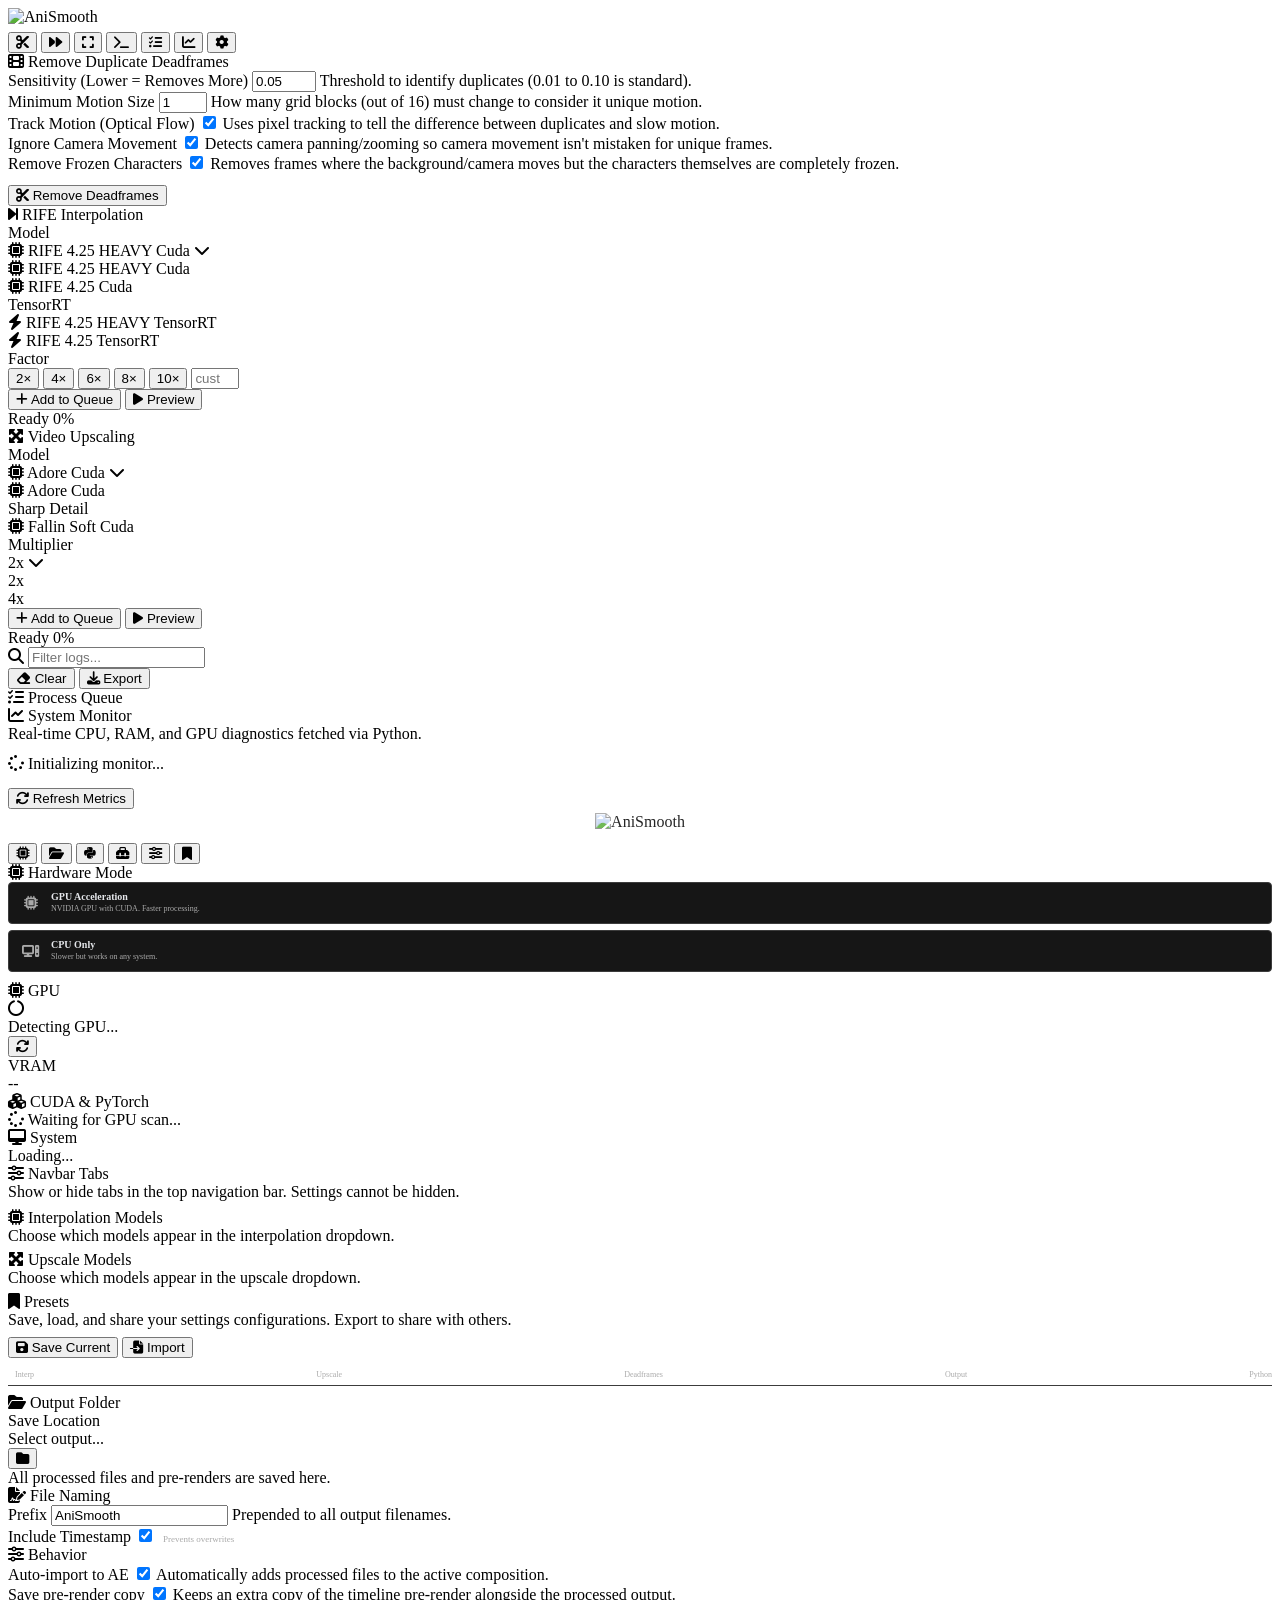
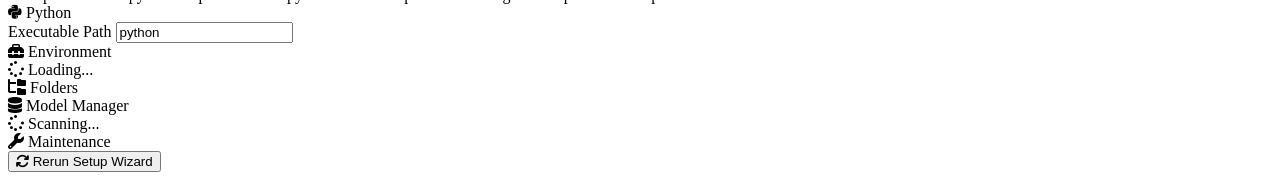
==== AniSmooth/index.html @ bea50e2b "(fix) Toggles" ====
<!doctype html>
<html>
<head>
  <meta charset="utf-8">
  <meta http-equiv="Content-Security-Policy" content="default-src 'self'; script-src 'self' 'unsafe-eval' 'unsafe-inline'; style-src 'self' 'unsafe-inline' https://cdnjs.cloudflare.com; font-src 'self' https://cdnjs.cloudflare.com; img-src 'self' data:; connect-src 'self';">
  <title>AniSmooth</title>
  <link rel="stylesheet" href="https://cdnjs.cloudflare.com/ajax/libs/font-awesome/6.5.1/css/all.min.css" integrity="sha512-DTOQO9RWCH3ppGqcWaEA1BIZOC6xxalwEsw9c2QQeAIftl+Vegovlnee1c9QX4TctnWMn13TZye+giMm8e2LwA==" crossorigin="anonymous">
  <link rel="stylesheet" href="./css/style.css">
  <link rel="stylesheet" href="./css/toolsSetup.css">
</head>

<body>
  <div class="app">
    <header class="topbar">
      <span class="topbar-brand" style="display: flex; align-items: center;"><img src="./AniSmooth-Logo.png" alt="AniSmooth" style="height: 24px; width: auto; object-fit: contain;"></span>
      <nav class="topbar-nav">
        <button id="deadframesTabBtn" class="nav-icon active" title="Deadframes">
          <i class="fa-solid fa-scissors"></i>
        </button>
        <button id="interpolationTabBtn" class="nav-icon" title="Interpolation">
          <i class="fa-solid fa-forward"></i>
        </button>
        <button id="upscaleTabBtn" class="nav-icon" title="Upscale">
          <i class="fa-solid fa-expand"></i>
        </button>
        <button id="consoleTabBtn" class="nav-icon" title="Console">
          <i class="fa-solid fa-terminal"></i>
        </button>
        <button id="queueTabBtn" class="nav-icon" title="Queue">
          <i class="fa-solid fa-list-check"></i>
        </button>
        <button id="sysmonTabBtn" class="nav-icon" title="System Monitor">
          <i class="fa-solid fa-chart-line"></i>
        </button>
        <button id="settingsTabBtn" class="nav-icon" title="Settings">
          <i class="fa-solid fa-gear"></i>
        </button>
      </nav>
    </header>

    <main class="content">
      
      <div id="deadframesView" class="tab-content">
        <div class="panel">
          <div class="panel-head">
            <i class="fa-solid fa-film panel-head-icon"></i>
            <span class="panel-title">Remove Duplicate Deadframes</span>
          </div>
          <div class="form-group">
            <label for="deadframeThreshold">Sensitivity (Lower = Removes More)</label>
            <input type="number" id="deadframeThreshold" value="0.05" min="0.0" max="1.0" step="0.01">
            <span class="form-hint">Threshold to identify duplicates (0.01 to 0.10 is standard).</span>
          </div>
          <div class="form-group">
            <label for="deadframeRegionSensitivity">Minimum Motion Size</label>
            <input type="number" id="deadframeRegionSensitivity" value="1" min="1" max="16" step="1">
            <span class="form-hint">How many grid blocks (out of 16) must change to consider it unique motion.</span>
          </div>
          <div class="form-group">
            <label class="toggle-row" style="padding:0;margin-bottom:4px;">
              <span class="toggle-label" style="flex:1;">Track Motion (Optical Flow)</span>
              <input type="checkbox" class="toggle-input" id="deadframeOpticalFlow" checked>
              <span class="toggle-switch"></span>
            </label>
            <span class="form-hint">Uses pixel tracking to tell the difference between duplicates and slow motion.</span>
          </div>
          <div class="form-group">
            <label class="toggle-row" style="padding:0;margin-bottom:4px;">
              <span class="toggle-label" style="flex:1;">Ignore Camera Movement</span>
              <input type="checkbox" class="toggle-input" id="deadframeCameraComp" checked>
              <span class="toggle-switch"></span>
            </label>
            <span class="form-hint">Detects camera panning/zooming so camera movement isn't mistaken for unique frames.</span>
          </div>
          <div class="form-group" style="margin-bottom: 12px;">
            <label class="toggle-row" style="padding:0;margin-bottom:4px;">
              <span class="toggle-label" style="flex:1;">Remove Frozen Characters</span>
              <input type="checkbox" class="toggle-input" id="deadframeStaticSubject" checked>
              <span class="toggle-switch"></span>
            </label>
            <span class="form-hint">Removes frames where the background/camera moves but the characters themselves are completely frozen.</span>
          </div>
          <button id="removeDeadframesBtn" class="btn">
            <i class="fa-solid fa-scissors"></i> Remove Deadframes
          </button>
        </div>
      </div>

      
      <div id="interpolationView" class="tab-content hidden">
        <div class="panel">
          <div class="panel-head">
            <i class="fa-solid fa-forward-step panel-head-icon"></i>
            <span class="panel-title">RIFE Interpolation</span>
          </div>
          <div class="form-group">
            <div id="interpLayerInfo"></div>
          </div>
          <div class="form-group">
            <label>Model</label>
            <div class="custom-select" id="interpolationModel">
              <div class="select-trigger">
                <span class="select-value"><i class="fa-solid fa-microchip"></i> RIFE 4.25 HEAVY Cuda</span>
                <i class="fa-solid fa-chevron-down select-arrow"></i>
              </div>
              <div class="select-options">
                <div class="select-option active" data-value="rife4.25-heavy" data-label="RIFE 4.25 HEAVY Cuda"><i class="fa-solid fa-microchip"></i> RIFE 4.25 HEAVY Cuda</div>
                <div class="select-option" data-value="rife4.25" data-label="RIFE 4.25 Cuda"><i class="fa-solid fa-microchip"></i> RIFE 4.25 Cuda</div>
                <div class="select-sep"><span>TensorRT</span></div>
                <div class="select-option" data-value="rife4.25-heavy-tensorrt" data-label="RIFE 4.25 HEAVY TensorRT"><i class="fa-solid fa-bolt"></i> RIFE 4.25 HEAVY TensorRT</div>
                <div class="select-option" data-value="rife4.25-tensorrt" data-label="RIFE 4.25 TensorRT"><i class="fa-solid fa-bolt"></i> RIFE 4.25 TensorRT</div>
              </div>
            </div>
            <div class="info-card" id="interpModelInfo"></div>
          </div>
          <div class="form-group">
            <label>Factor</label>
            <div class="factor-presets" id="interpolationFactor">
              <button class="factor-btn active" data-value="2">2×</button>
              <button class="factor-btn" data-value="4">4×</button>
              <button class="factor-btn" data-value="6">6×</button>
              <button class="factor-btn" data-value="8">8×</button>
              <button class="factor-btn" data-value="10">10×</button>
              <input type="number" class="factor-custom" id="interpFactorCustom" placeholder="custom" min="2" max="64" value="">
            </div>
            <div class="info-card" id="interpFactorInfo"></div>
          </div>
          <div class="btn-row">
            <button id="startInterpolateBtn" class="btn">
              <i class="fa-solid fa-plus"></i> Add to Queue
            </button>
            <button id="previewInterpolateBtn" class="btn" style="flex:0.4;">
              <i class="fa-solid fa-play"></i> Preview
            </button>
            <button id="cancelInterpolateBtn" class="btn btn-cancel" style="display:none;">
              <i class="fa-solid fa-stop"></i> Cancel
            </button>
          </div>
          <div id="interpPreviewBar" class="progress-wrap" style="display:none;">
            <div class="progress-track">
              <div id="interpPreviewFill" class="progress-fill"></div>
            </div>
            <div class="progress-info">
              <span id="interpPreviewLabel">Preview</span>
              <span id="interpPreviewPercent">0%</span>
            </div>
          </div>
          <div class="progress-wrap">
            <div class="progress-track">
              <div id="interpolationProgressFill" class="progress-fill"></div>
            </div>
            <div class="progress-info">
              <span id="interpolationProgressLabel">Ready</span>
              <span id="interpolationProgressPercent">0%</span>
            </div>
          </div>
        </div>
      </div>

      
      <div id="upscaleView" class="tab-content hidden">
        <div class="panel">
          <div class="panel-head">
            <i class="fa-solid fa-maximize panel-head-icon"></i>
            <span class="panel-title">Video Upscaling</span>
          </div>
          <div class="form-group">
            <div id="upscaleLayerInfo"></div>
          </div>
          <div class="form-group">
            <label>Model</label>
            <div class="custom-select" id="upscaleModel">
              <div class="select-trigger">
                <span class="select-value"><i class="fa-solid fa-microchip"></i> Adore Cuda</span>
                <i class="fa-solid fa-chevron-down select-arrow"></i>
              </div>
              <div class="select-options">
                <div class="select-option active" data-value="adore" data-label="Adore Cuda"><i class="fa-solid fa-microchip"></i> Adore Cuda</div>
                <div class="select-sep"><span>Sharp Detail</span></div>
                <div class="select-option" data-value="fallin_soft" data-label="Fallin Soft Cuda"><i class="fa-solid fa-microchip"></i> Fallin Soft Cuda</div>
              </div>
            </div>
            <div class="info-card" id="upscaleModelInfo"></div>
          </div>
          <div class="form-group">
            <label>Multiplier</label>
            <div class="custom-select" id="upscaleScale">
              <div class="select-trigger">
                <span class="select-value">2x</span>
                <i class="fa-solid fa-chevron-down select-arrow"></i>
              </div>
              <div class="select-options">
                <div class="select-option active" data-value="2">2x</div>
                <div class="select-option" data-value="4">4x</div>
              </div>
            </div>
            <div class="info-card" id="upscaleScaleInfo"></div>
          </div>
          <div class="btn-row">
            <button id="startUpscaleBtn" class="btn">
              <i class="fa-solid fa-plus"></i> Add to Queue
            </button>
            <button id="previewUpscaleBtn" class="btn" style="flex:0.4;">
              <i class="fa-solid fa-play"></i> Preview
            </button>
          </div>
          <div id="upscalePreviewBar" class="progress-wrap" style="display:none;">
            <div class="progress-track">
              <div id="upscalePreviewFill" class="progress-fill"></div>
            </div>
            <div class="progress-info">
              <span id="upscalePreviewLabel">Preview</span>
              <span id="upscalePreviewPercent">0%</span>
            </div>
          </div>
          <div class="progress-wrap">
            <div class="progress-track">
              <div id="upscaleProgressFill" class="progress-fill"></div>
            </div>
            <div class="progress-info">
              <span id="upscaleProgressLabel">Ready</span>
              <span id="upscaleProgressPercent">0%</span>
            </div>
          </div>
        </div>
      </div>

      
      <div id="consoleView" class="tab-content hidden">
        <div class="console-bar">
          <div class="console-bar-left">
            <i class="fa-solid fa-magnifying-glass console-search-icon"></i>
            <input id="consoleSearch" type="text" placeholder="Filter logs...">
          </div>
          <div class="console-bar-right">
            <button id="consoleClearBtn" class="btn-sm"><i class="fa-solid fa-eraser"></i> Clear</button>
            <button id="consoleExportBtn" class="btn-sm"><i class="fa-solid fa-download"></i> Export</button>
          </div>
        </div>
        <div id="consoleEntries" class="console-entries"></div>
      </div>

      
      <div id="queueView" class="tab-content hidden">
        <div class="panel">
          <div class="panel-head">
            <i class="fa-solid fa-list-check panel-head-icon"></i>
            <span class="panel-title">Process Queue</span>
          </div>
          <div class="queue-toolbar">
            <button id="queueCancelBtn" class="btn-sm" style="display:none;">
              <i class="fa-solid fa-stop"></i> Cancel All
            </button>
            <div style="flex:1;"></div>
            <button id="queueClearBtn" class="btn-sm" style="display:none;">
              <i class="fa-solid fa-broom"></i> Clear Done
            </button>
          </div>
          <div id="queueEntries" class="queue-entries"></div>
        </div>
      </div>

      
      <div id="sysmonView" class="tab-content hidden">
        <div class="panel">
          <div class="panel-head">
            <i class="fa-solid fa-chart-line panel-head-icon"></i>
            <span class="panel-title">System Monitor</span>
          </div>
          <div class="form-group">
            <span class="form-hint" style="margin-bottom: 12px; display: block;">Real-time CPU, RAM, and GPU diagnostics fetched via Python.</span>
          </div>
          <div id="sysmonDetails" class="env-list">
            <div class="env-row"><i class="fa-solid fa-spinner fa-spin"></i> <span>Initializing monitor...</span></div>
          </div>
          <button id="sysmonRefreshBtn" class="btn" style="margin-top: 15px;">
            <i class="fa-solid fa-arrows-rotate"></i> Refresh Metrics
          </button>
        </div>
      </div>

      
      <div id="settingsView" class="tab-content hidden">
        <div style="text-align: center; margin-bottom: 12px; margin-top: 4px;">
          <img src="./AniSmooth Logo-Only.png" alt="AniSmooth" style="height: 72px; width: auto; object-fit: contain; opacity: 0.85;">
        </div>
        <nav class="sub-nav" id="settingsSubNav">
          <button class="sub-tab active" data-cat="system" title="System">
            <i class="fa-solid fa-microchip"></i>
          </button>
          <button class="sub-tab" data-cat="output" title="Output">
            <i class="fa-solid fa-folder-open"></i>
          </button>
          <button class="sub-tab" data-cat="python" title="Python">
            <i class="fa-brands fa-python"></i>
          </button>
          <button class="sub-tab" data-cat="tools" title="Tools">
            <i class="fa-solid fa-toolbox"></i>
          </button>
          <button class="sub-tab" data-cat="interface" title="Interface">
            <i class="fa-solid fa-sliders"></i>
          </button>
          <button class="sub-tab" data-cat="presets" title="Presets">
            <i class="fa-solid fa-bookmark"></i>
          </button>
        </nav>

        <div class="settings-cat" id="settingsCatSystem">

          <div class="panel">
            <div class="panel-head">
              <i class="fa-solid fa-microchip panel-head-icon"></i>
              <span class="panel-title">Hardware Mode</span>
            </div>
            <div class="form-group">
              <div class="ts-gpu-choice" id="settingsGpuChoice">
                <div class="ts-gpu-option" id="settingsGpuOptionGpu" onclick="changeGpuMode('gpu')">
                  <div class="ts-gpu-option-icon"><i class="fa-solid fa-microchip"></i></div>
                  <div class="ts-gpu-option-info">
                    <div class="ts-gpu-option-title">GPU Acceleration</div>
                    <div class="ts-gpu-option-desc">NVIDIA GPU with CUDA. Faster processing.</div>
                  </div>
                  <div class="ts-gpu-option-check" id="settingsGpuCheckGpu"></div>
                </div>
                <div class="ts-gpu-option" id="settingsGpuOptionCpu" onclick="changeGpuMode('cpu')">
                  <div class="ts-gpu-option-icon"><i class="fa-solid fa-computer"></i></div>
                  <div class="ts-gpu-option-info">
                    <div class="ts-gpu-option-title">CPU Only</div>
                    <div class="ts-gpu-option-desc">Slower but works on any system.</div>
                  </div>
                  <div class="ts-gpu-option-check" id="settingsGpuCheckCpu"></div>
                </div>
              </div>
              <div id="settingsGpuStatus" style="margin-top:8px;"></div>
            </div>
          </div>

          <div class="panel">
            <div class="panel-head">
              <i class="fa-solid fa-microchip panel-head-icon"></i>
              <span class="panel-title">GPU</span>
            </div>
            <div class="gpu-card" id="gpuCard">
              <div class="gpu-status-row">
                <div class="gpu-indicator" id="gpuIndicator">
                  <i class="fa-solid fa-circle-notch fa-spin"></i>
                </div>
                <div class="gpu-main-info">
                  <div class="gpu-name" id="gpuName">Detecting GPU...</div>
                  <div class="gpu-meta" id="gpuMeta"></div>
                </div>
                <button id="refreshGpuBtn" class="btn-sm" title="Refresh GPU info">
                  <i class="fa-solid fa-arrows-rotate"></i>
                </button>
              </div>
              <div class="gpu-details" id="gpuDetails">
                <div class="gpu-stat">
                  <span class="gpu-stat-label">VRAM</span>
                  <div class="gpu-vram-bar-wrap">
                    <div class="gpu-vram-bar">
                      <div class="gpu-vram-fill" id="gpuVramFill"></div>
                    </div>
                    <span class="gpu-vram-text" id="gpuVramText">--</span>
                  </div>
                </div>
                <div class="gpu-badges" id="gpuBadges"></div>
                <div class="gpu-actions" id="gpuActions" style="display:none;margin-top:8px;"></div>
                <div id="gpuInstallLog" style="display:none;"></div>
              </div>
            </div>
          </div>

          <div class="panel">
            <div class="panel-head">
              <i class="fa-solid fa-cubes panel-head-icon"></i>
              <span class="panel-title">CUDA &amp; PyTorch</span>
            </div>
            <div id="cudaInfo" class="env-list">
              <div class="env-row"><i class="fa-solid fa-spinner fa-spin"></i> <span>Waiting for GPU scan...</span></div>
            </div>
          </div>

          <div class="panel">
            <div class="panel-head">
              <i class="fa-solid fa-desktop panel-head-icon"></i>
              <span class="panel-title">System</span>
            </div>
            <div id="sysInfo" class="env-list">
              <div class="env-row">Loading...</div>
            </div>
          </div>
        </div>

        <div class="settings-cat hidden" id="settingsCatInterface">
        <div class="panel">
          <div class="panel-head">
            <i class="fa-solid fa-sliders panel-head-icon"></i>
            <span class="panel-title">Navbar Tabs</span>
          </div>
          <span class="form-hint" style="margin-bottom:8px;display:block;">Show or hide tabs in the top navigation bar. Settings cannot be hidden.</span>
          <div id="interfaceToggles"></div>
        </div>

        <div class="panel">
          <div class="panel-head">
            <i class="fa-solid fa-microchip panel-head-icon"></i>
            <span class="panel-title">Interpolation Models</span>
          </div>
          <span class="form-hint" style="margin-bottom:6px;display:block;">Choose which models appear in the interpolation dropdown.</span>
          <div id="interpModelToggles"></div>
        </div>

        <div class="panel">
          <div class="panel-head">
            <i class="fa-solid fa-maximize panel-head-icon"></i>
            <span class="panel-title">Upscale Models</span>
          </div>
          <span class="form-hint" style="margin-bottom:6px;display:block;">Choose which models appear in the upscale dropdown.</span>
          <div id="upscaleModelToggles"></div>
        </div>
        </div>

        <div class="settings-cat hidden" id="settingsCatPresets">
        <div class="panel">
          <div class="panel-head">
            <i class="fa-solid fa-bookmark panel-head-icon"></i>
            <span class="panel-title">Presets</span>
          </div>
          <span class="form-hint" style="margin-bottom:8px;display:block;">Save, load, and share your settings configurations. Export to share with others.</span>
          <div class="btn-row" style="margin-bottom:8px;">
            <button id="presetSaveBtn" class="btn"><i class="fa-solid fa-floppy-disk"></i> Save Current</button>
            <button id="presetImportBtn" class="btn"><i class="fa-solid fa-file-import"></i> Import</button>
          </div>
          <div class="preset-legend" style="display:flex;gap:4px;flex-wrap:wrap;margin-bottom:8px;padding:4px 0 6px 0;font-size:8px;color:#aaaaaa;border-bottom:1px solid #3c3c3c;justify-content:space-between;align-items:center;">
            <span style="display:inline-flex;align-items:center;gap:3px;"><span class="preset-dot preset-dot-i" style="width:4px;height:4px;margin:0;"></span> Interp</span>
            <span style="display:inline-flex;align-items:center;gap:3px;"><span class="preset-dot preset-dot-u" style="width:4px;height:4px;margin:0;"></span> Upscale</span>
            <span style="display:inline-flex;align-items:center;gap:3px;"><span class="preset-dot preset-dot-d" style="width:4px;height:4px;margin:0;"></span> Deadframes</span>
            <span style="display:inline-flex;align-items:center;gap:3px;"><span class="preset-dot preset-dot-o" style="width:4px;height:4px;margin:0;"></span> Output</span>
            <span style="display:inline-flex;align-items:center;gap:3px;"><span class="preset-dot preset-dot-p" style="width:4px;height:4px;margin:0;"></span> Python</span>
          </div>
          <div id="presetList" class="preset-list"></div>
        </div>
        </div>

        <div class="settings-cat hidden" id="settingsCatOutput">
        <div class="panel">
          <div class="panel-head">
            <i class="fa-solid fa-folder-open panel-head-icon"></i>
            <span class="panel-title">Output Folder</span>
          </div>
          <div class="form-group">
            <label>Save Location</label>
            <div class="folder-row">
              <div id="outputFolderText" class="folder-text">Select output...</div>
              <button id="chooseOutputFolderBtn" class="btn-sm"><i class="fa-solid fa-folder"></i></button>
            </div>
            <span class="form-hint">All processed files and pre-renders are saved here.</span>
          </div>
        </div>

        <div class="panel">
          <div class="panel-head">
            <i class="fa-solid fa-file-signature panel-head-icon"></i>
            <span class="panel-title">File Naming</span>
          </div>
          <div class="form-group">
            <label for="outputPrefix">Prefix</label>
            <input type="text" id="outputPrefix" value="AniSmooth" maxlength="24">
            <span class="form-hint">Prepended to all output filenames.</span>
          </div>
            <div class="form-group">
              <label for="outputTimestamp">Include Timestamp</label>
              <label class="toggle-row" style="padding:0;">
                <input type="checkbox" class="toggle-input" id="outputTimestamp" checked>
                <span class="toggle-switch"></span>
                <span style="font-size:9px;color:#aaaaaa;margin-left:4px;">Prevents overwrites</span>
              </label>
            </div>
        </div>

        <div class="panel">
          <div class="panel-head">
            <i class="fa-solid fa-sliders panel-head-icon"></i>
            <span class="panel-title">Behavior</span>
          </div>
          <div class="form-group">
            <label class="toggle-row" style="padding:0;margin-bottom:6px;">
              <span class="toggle-label" style="flex:1;">Auto-import to AE</span>
              <input type="checkbox" class="toggle-input" id="outputAutoImport" checked>
              <span class="toggle-switch"></span>
            </label>
            <span class="form-hint">Automatically adds processed files to the active composition.</span>
          </div>
          <div class="form-group">
            <label class="toggle-row" style="padding:0;margin-bottom:6px;">
              <span class="toggle-label" style="flex:1;">Save pre-render copy</span>
              <input type="checkbox" class="toggle-input" id="outputKeepPrerender" checked>
              <span class="toggle-switch"></span>
            </label>
            <span class="form-hint">Keeps an extra copy of the timeline pre-render alongside the processed output.</span>
          </div>
        </div>
        </div>

        <div class="settings-cat hidden" id="settingsCatPython">
        <div class="panel">
          <div class="panel-head">
            <i class="fa-brands fa-python panel-head-icon"></i>
            <span class="panel-title">Python</span>
          </div>
          <div class="form-group">
            <label for="pythonPathInput">Executable Path</label>
            <input type="text" id="pythonPathInput" value="python">
          </div>
        </div>
        </div>

        <div class="settings-cat hidden" id="settingsCatTools">
        <div class="panel">
          <div class="panel-head">
            <i class="fa-solid fa-toolbox panel-head-icon"></i>
            <span class="panel-title">Environment</span>
          </div>
          <div id="envInfoList" class="env-list">
            <div class="env-row"><i class="fa-solid fa-spinner fa-spin"></i> <span>Loading...</span></div>
          </div>
        </div>

        <div class="panel">
          <div class="panel-head">
            <i class="fa-solid fa-folder-tree panel-head-icon"></i>
            <span class="panel-title">Folders</span>
          </div>
          <div class="env-actions" id="envFolderActions"></div>
        </div>

        <div class="panel">
          <div class="panel-head">
            <i class="fa-solid fa-database panel-head-icon"></i>
            <span class="panel-title">Model Manager</span>
          </div>
          <div id="modelManagerList" class="model-list">
            <div class="model-empty"><i class="fa-solid fa-spinner fa-spin"></i> Scanning...</div>
          </div>
        </div>

        <div class="panel">
          <div class="panel-head">
            <i class="fa-solid fa-wrench panel-head-icon"></i>
            <span class="panel-title">Maintenance</span>
          </div>
          <button id="rerunSetupBtn" class="btn">
            <i class="fa-solid fa-arrows-rotate"></i> Rerun Setup Wizard
          </button>
        </div>
        </div>
      </div>
    </main>
  </div>

  <div id="tools-setup-gate" class="setup-gate" style="display:none;"></div>

  
  <div id="confirmModal" class="modal-overlay" style="display:none;">
    <div class="modal-card">
      <div class="modal-icon"><i class="fa-solid fa-circle-question"></i></div>
      <p class="modal-msg" id="confirmMsg"></p>
      <div class="modal-btns">
        <button class="btn-sm" id="confirmCancel"><i class="fa-solid fa-xmark"></i> Cancel</button>
        <button class="btn" id="confirmOk"><i class="fa-solid fa-check"></i> Confirm</button>
      </div>
    </div>
  </div>

  
  <div id="promptModal" class="modal-overlay" style="display:none;">
    <div class="modal-card">
      <div class="modal-icon"><i class="fa-solid fa-pen-to-square"></i></div>
      <p class="modal-msg" id="promptTitle"></p>
      <div class="modal-input-wrap">
        <input type="text" id="promptInput" class="modal-input" placeholder="Preset name..." maxlength="40">
        <input type="text" id="promptDesc" class="modal-input modal-input-desc" placeholder="Description (optional)" maxlength="80">
      </div>
      <div class="modal-btns">
        <button class="btn-sm" id="promptCancel"><i class="fa-solid fa-xmark"></i> Cancel</button>
        <button class="btn" id="promptOk"><i class="fa-solid fa-check"></i> Save</button>
      </div>
    </div>
  </div>

  
  <div id="sectionModal" class="modal-overlay" style="display:none;">
    <div class="modal-card">
      <div class="modal-icon"><i class="fa-solid fa-list-check"></i></div>
      <p class="modal-msg">Choose what to include in this preset</p>
      <div id="sectionToggles" class="section-toggles"></div>
      <div class="modal-btns">
        <button class="btn-sm" id="sectionSelectNone">None</button>
        <button class="btn-sm" id="sectionSelectAll">All</button>
        <button class="btn" id="sectionOk"><i class="fa-solid fa-check"></i> Save</button>
      </div>
    </div>
  </div>

  
  <div id="toast" class="toast" style="display:none;">
    <i id="toastIcon" class="fa-solid fa-circle-info"></i>
    <span id="toastMsg"></span>
    <button id="toastClose" class="toast-close"><i class="fa-solid fa-xmark"></i></button>
  </div>

  <script src="./js/CSInterface.js"></script>
  <script src="./js/utils/storage.js"></script>
  <script src="./js/utils/fileSystem.js"></script>
  <script src="./js/utils/customSelect.js"></script>
  <script src="./js/utils/modelHandler.js"></script>
  <script src="./js/utils/queueManager.js"></script>
  <script src="./js/console.js"></script>
  <script src="./js/components/deadframesPanel.js"></script>
  <script src="./js/components/interpolationPanel.js"></script>
  <script src="./js/components/upscalePanel.js"></script>
  <script src="./js/components/consolePanel.js"></script>
  <script src="./js/components/queuePanel.js"></script>
  <script src="./js/components/toolsSetup.js"></script>
  <script src="./js/components/sysmonPanel.js"></script>
  <script src="./js/main.js"></script>
</body>
</html>
---- AniSmooth/css/toolsSetup.css ----
/* AniSmooth Setup Wizard — Compact & Responsive */
.setup-gate {
  position: fixed; top: 0; left: 0; width: 100%; height: 100%;
  background: #2a2a2a; z-index: 99999; display: none; overflow: auto;
  font-family: 'Inter',-apple-system,BlinkMacSystemFont,'Segoe UI',sans-serif;
}
.setup-gate * { box-sizing: border-box; }

.setup-container {
  display: flex; flex-direction: column; align-items: stretch; justify-content: flex-start;
  min-height: 100%; padding: 8px; width: 100%;
}

.setup-step-bar {
  position: relative; width: 100%; height: 4px;
  background: #555555; border-radius: 2px; margin: 6px 0 12px 0;
}
.setup-step-progress { position: absolute; left: 0; top: 0; height: 100%; background: #ffffff; border-radius: 2px; transition: width 0.4s ease; }
.setup-steps { position: absolute; top: 50%; left: 0; right: 0; transform: translateY(-50%); display: flex; justify-content: space-between; }
.setup-step {
  width: 16px; height: 16px; border-radius: 50%; background: #161616; border: 1.5px solid #3c3c3c;
  display: flex; align-items: center; justify-content: center; font-size: 8px; font-weight: 600;
  color: #aaaaaa; transition: all 0.3s ease;
}
.setup-step.active { background: #ffffff; border-color: #ffffff; color: #2a2a2a; }
.setup-step.done { background: #10b981; border-color: #10b981; color: #fff; }
.setup-step.done i { font-size: 7px; }
.setup-step-labels {
  display: flex; justify-content: space-between; width: 100%;
  font-size: 8px; color: #aaaaaa; text-transform: uppercase; letter-spacing: .3px;
  margin-bottom: 12px; font-weight: 500; padding: 0 2px;
}

.setup-card {
  background: #202020; border: 1px solid #3c3c3c; border-radius: 4px;
  padding: 10px; width: 100%; text-align: left;
}
.setup-card h1 { font-size: 12px; font-weight: 700; margin-bottom: 4px; color: #e5e7eb; display: flex; align-items: center; gap: 6px; }
.setup-card h2 { font-size: 11px; font-weight: 600; margin-bottom: 4px; color: #e5e7eb; display: flex; align-items: center; gap: 6px; }
.setup-desc { color: #cccccc; font-size: 9px; line-height: 1.35; margin-bottom: 8px; }
.setup-desc code { background: #161616; padding: 1px 3px; border-radius: 2px; font-size: 8px; color: #a1a1aa; word-break: break-all; }
.setup-icon { width: 30px; height: 30px; border-radius: 50%; background: rgba(255,255,255,.04); color: #a1a1aa; display: flex; align-items: center; justify-content: center; margin-bottom: 8px; font-size: 14px; }
.setup-icon.success { background: rgba(16,185,129,.08); color: #10b981; }

.setup-info-box {
  background: #161616; border: 1px solid #3c3c3c; border-radius: 4px;
  padding: 8px; margin-bottom: 10px; font-size: 9px; color: #ffffff; line-height: 1.35;
}
.setup-info-box p { margin: 0 0 4px 0; }
.setup-info-box ul { margin: 4px 0; padding-left: 10px; list-style: none; }
.setup-info-box li { margin-bottom: 3px; display: flex; align-items: center; gap: 6px; }
.setup-info-box li i { font-size: 8px; color: #aaaaaa; width: 12px; text-align: center; }
.setup-info-box code { background: #202020; padding: 1px 3px; border-radius: 2px; font-size: 8px; color: #a1a1aa; word-break: break-all; }

.setup-nav { display: flex; justify-content: space-between; align-items: center; gap: 6px; margin-top: 10px; }

.setup-gate .btn {
  display: inline-flex; align-items: center; justify-content: center; gap: 4px;
  background: transparent; color: #a1a1aa; border: 1px solid #3d3d48; border-radius: 4px;
  padding: 5px 10px; font-family: inherit; font-size: 9px; font-weight: 600; cursor: pointer;
  transition: border-color 0.15s, color 0.15s; width: 100%;
  white-space: nowrap;
}
.setup-gate .btn:hover { border-color: #71717a; color: #d1d5db; }
.setup-gate .btn-primary { flex: 1.5; }
.setup-gate .btn-secondary { flex: 1; color: #cccccc; border-color: #3c3c3c; }
.setup-gate .btn-secondary:hover { border-color: #71717a; color: #ffffff; }
.setup-gate .btn-ghost { width: auto; color: #aaaaaa; border-color: transparent; }
.setup-gate .btn-ghost:hover { color: #ffffff; background: rgba(255,255,255,0.02); }

.ts-tool-list { display: flex; flex-direction: column; gap: 3px; margin-bottom: 8px; }
.ts-tool-row {
  display: flex; align-items: center; gap: 6px; padding: 5px 8px;
  background: #161616; border: 1px solid #3c3c3c; border-radius: 4px; text-align: left;
}
.ts-tool-row.found { border-color: rgba(16,185,129,0.3); }
.ts-tool-row.missing { border-color: rgba(239,68,68,0.3); }
.ts-tool-row.checking { border-color: rgba(113,113,122,0.3); }
.ts-tool-icon { width: 16px; height: 16px; flex-shrink: 0; display: flex; align-items: center; justify-content: center; font-size: 10px; color: #aaaaaa; }
.ts-tool-row.found .ts-tool-icon { color: #10b981; }
.ts-tool-row.missing .ts-tool-icon { color: #ef4444; }
.ts-tool-row.checking .ts-tool-icon { color: #71717a; }
.ts-tool-info { flex: 1; min-width: 0; }
.ts-tool-name { font-size: 10px; font-weight: 600; color: #e5e7eb; }
.ts-tool-desc { font-size: 8px; color: #aaaaaa; margin-top: 1px; }
.ts-tool-extra { font-size: 8px; color: #888888; margin-top: 1px; font-family: 'Consolas','Courier New',monospace; white-space: nowrap; overflow: hidden; text-overflow: ellipsis; }

.ts-install-progress-wrap { margin-bottom: 8px; }
.setup-gate .setup-progress-track { background: #3c3c3c; border-radius: 2px; height: 3px; overflow: hidden; margin-bottom: 2px; }
.setup-gate .setup-progress-fill { background: #ffffff; height: 100%; border-radius: 2px; width: 0%; transition: width 0.4s ease; }
.ts-install-progress-label { font-size: 8px; color: #aaaaaa; text-align: center; }

.ts-install-log {
  background: #161616; border: 1px solid #3c3c3c; border-radius: 4px;
  padding: 4px 6px; max-height: 180px; overflow-y: auto; margin-bottom: 8px;
  font-family: 'Consolas','Courier New',monospace; font-size: 8px; line-height: 1.4; text-align: left;
}
.ts-log-line { color: #aaaaaa; white-space: pre-wrap; word-break: break-all; padding: 0; }
.ts-log-ok { color: #6ee7b7; }
.ts-log-err { color: #fca5a5; font-weight: 600; }
.ts-log-warn { color: #fcd34d; }
.ts-log-section { color: #9ca3af; font-weight: 600; margin-top: 2px; padding-top: 2px; border-top: 1px solid #3c3c3c; }

.ts-summary { display: flex; flex-direction: column; gap: 3px; margin: 8px 0; }
.ts-summary-row {
  display: flex; align-items: center; gap: 6px; font-size: 9px; padding: 4px 6px;
  border-radius: 3px; background: #161616; border: 1px solid #3c3c3c;
}
.ts-summary-row i { font-size: 8px; width: 10px; text-align: center; }
.ts-summary-row.ts-ok { border-color: rgba(16,185,129,0.3); color: #6ee7b7; }
.ts-summary-row.ts-ok i { color: #10b981; }
.ts-summary-row.ts-warn { border-color: rgba(245,158,11,0.3); color: #fcd34d; }
.ts-summary-row.ts-warn i { color: #f59e0b; }
.ts-summary-row.ts-err { border-color: rgba(239,68,68,0.3); color: #fca5a5; }
.ts-summary-row.ts-err i { color: #ef4444; }

.setup-gate .progress-track { background: #3c3c3c; border-radius: 2px; height: 3px; overflow: hidden; }
.setup-gate .progress-fill { background: #ffffff; height: 100%; border-radius: 2px; transition: width 0.3s ease; }

.ts-gpu-choice { display: flex; flex-direction: column; gap: 6px; margin-bottom: 10px; }
.ts-gpu-option {
  display: flex; align-items: center; gap: 8px; padding: 8px 10px;
  background: #161616; border: 1px solid #3c3c3c; border-radius: 4px;
  cursor: pointer; transition: border-color 0.2s, background 0.2s;
}
.ts-gpu-option:hover { border-color: #555555; background: #1a1a1a; }
.ts-gpu-option.ts-gpu-selected { border-color: #ffffff; background: rgba(255,255,255,0.03); }
.ts-gpu-option-icon { width: 24px; height: 24px; flex-shrink: 0; display: flex; align-items: center; justify-content: center; font-size: 14px; color: #aaaaaa; }
.ts-gpu-option.ts-gpu-selected .ts-gpu-option-icon { color: #ffffff; }
.ts-gpu-option-info { flex: 1; min-width: 0; }
.ts-gpu-option-title { font-size: 10px; font-weight: 600; color: #e5e7eb; }
.ts-gpu-option-desc { font-size: 8px; color: #aaaaaa; margin-top: 2px; line-height: 1.3; }
.ts-gpu-option-check { width: 16px; height: 16px; flex-shrink: 0; display: flex; align-items: center; justify-content: center; font-size: 12px; color: #ffffff; }

.ts-gpu-download-status { margin-bottom: 10px; }
.ts-gpu-download-progress { margin-bottom: 6px; }
.ts-gpu-download-msg { font-size: 9px; color: #e5e7eb; margin-bottom: 4px; }
.ts-gpu-download-log {
  background: #161616; border: 1px solid #3c3c3c; border-radius: 4px;
  padding: 4px 6px; max-height: 140px; overflow-y: auto;
  font-family: 'Consolas','Courier New',monospace; font-size: 8px; line-height: 1.4; text-align: left;
}
.ts-gpu-download-log div { color: #aaaaaa; white-space: pre-wrap; word-break: break-all; }

.setup-gate .btn[disabled] { opacity: 0.5; cursor: not-allowed; pointer-events: none; }
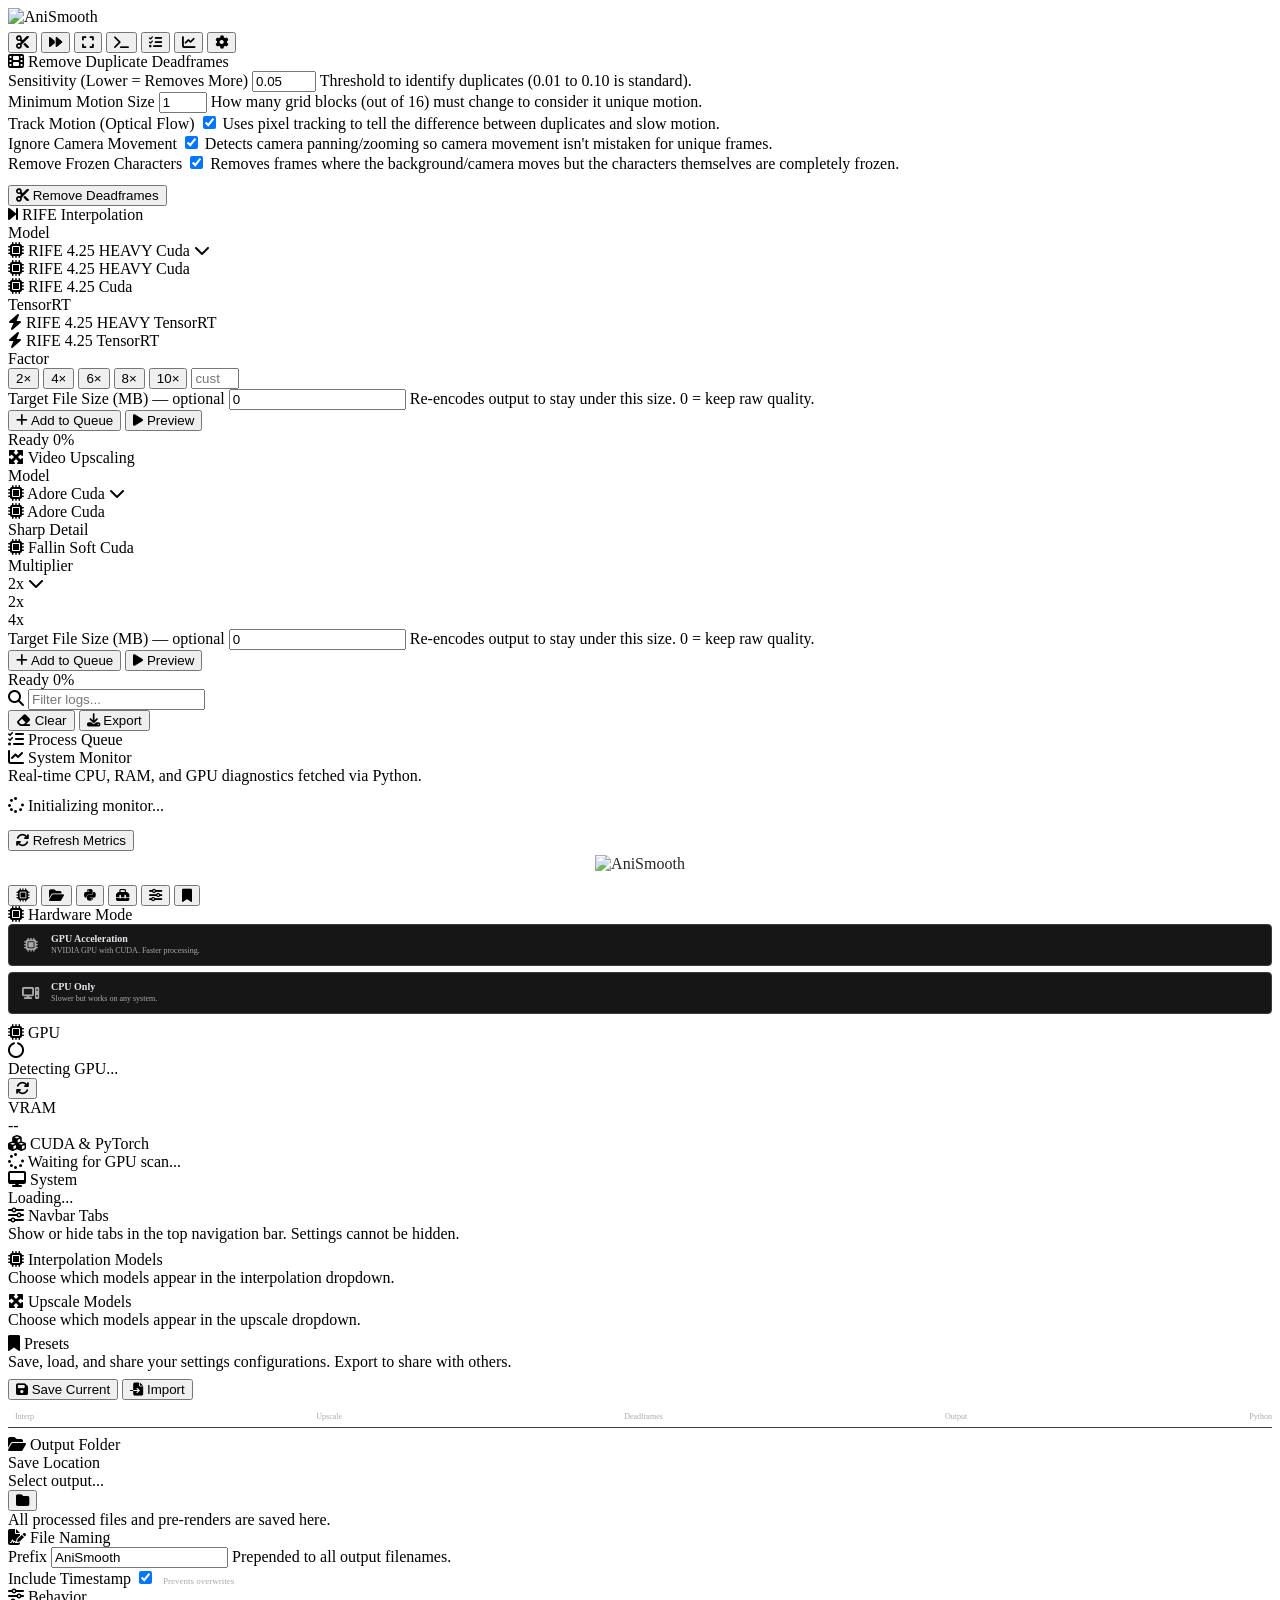
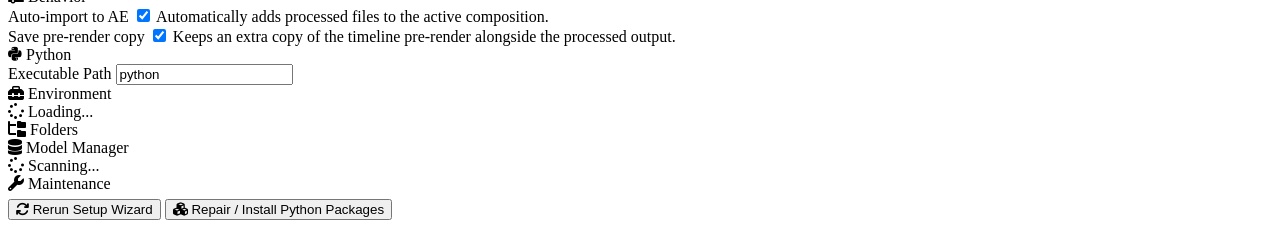
==== commit 8779ea9f: "(add) Target Size" ====
--- a/AniSmooth/index.html
+++ b/AniSmooth/index.html
@@ -125,6 +125,11 @@
             </div>
             <div class="info-card" id="interpFactorInfo"></div>
           </div>
+          <div class="form-group">
+            <label for="interpTargetSize">Target File Size (MB) — optional</label>
+            <input type="number" id="interpTargetSize" value="0" min="0" step="1" placeholder="0 = no limit">
+            <span class="form-hint">Re-encodes output to stay under this size. 0 = keep raw quality.</span>
+          </div>
           <div class="btn-row">
             <button id="startInterpolateBtn" class="btn">
               <i class="fa-solid fa-plus"></i> Add to Queue
@@ -195,6 +200,11 @@
               </div>
             </div>
             <div class="info-card" id="upscaleScaleInfo"></div>
+          </div>
+          <div class="form-group">
+            <label for="upscaleTargetSize">Target File Size (MB) — optional</label>
+            <input type="number" id="upscaleTargetSize" value="0" min="0" step="1" placeholder="0 = no limit">
+            <span class="form-hint">Re-encodes output to stay under this size. 0 = keep raw quality.</span>
           </div>
           <div class="btn-row">
             <button id="startUpscaleBtn" class="btn">
@@ -552,6 +562,10 @@
           <button id="rerunSetupBtn" class="btn">
             <i class="fa-solid fa-arrows-rotate"></i> Rerun Setup Wizard
           </button>
+          <button id="repairPackagesBtn" class="btn" style="margin-top:6px;">
+            <i class="fa-solid fa-cubes"></i> Repair / Install Python Packages
+          </button>
+          <div id="repairLog" style="display:none;margin-top:6px;"></div>
         </div>
         </div>
       </div>
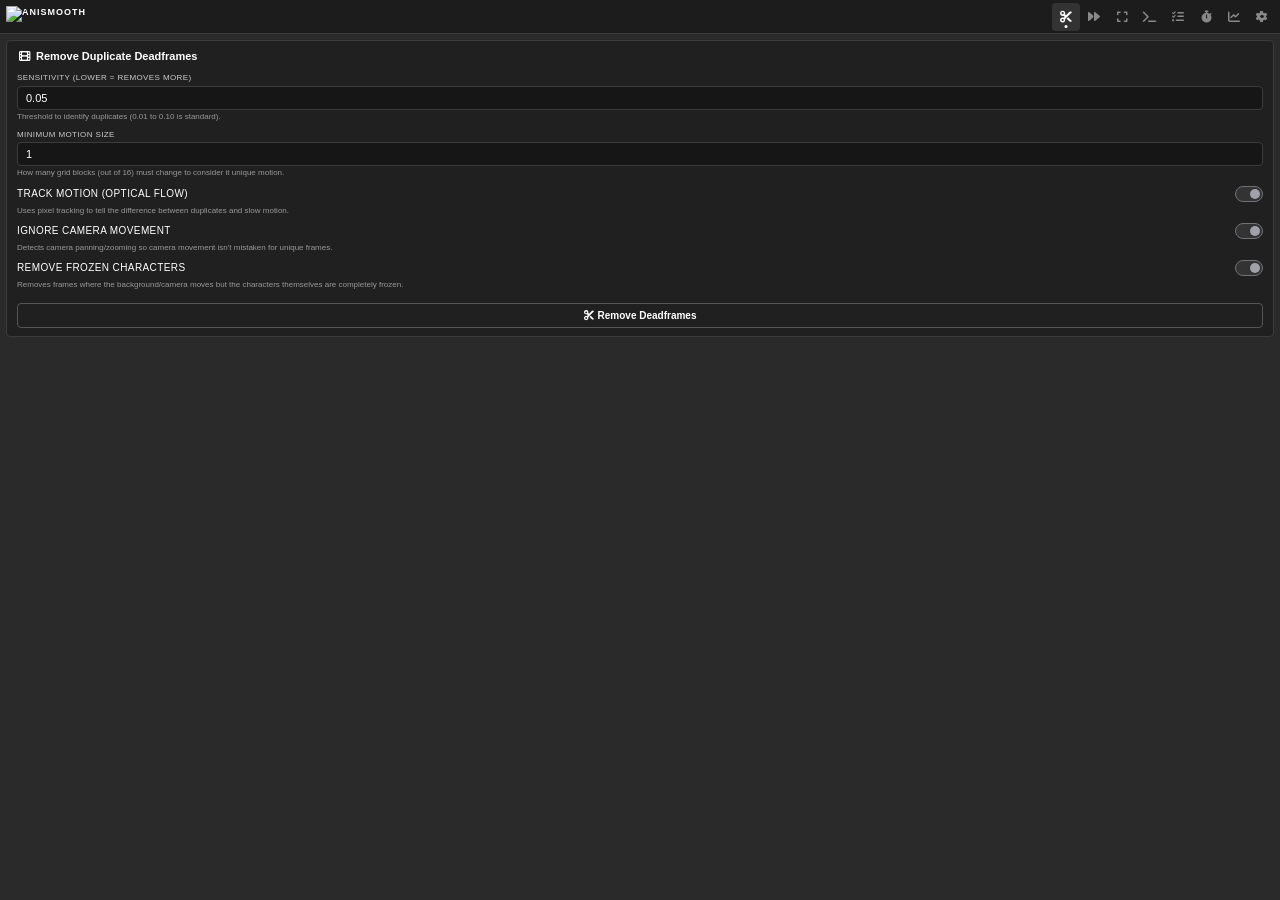
==== commit 95c2e3cc: "(fix) Compact topbar + 100% height for AE 2025 panel sizing" ====
--- a/AniSmooth/index.html
+++ b/AniSmooth/index.html
@@ -12,7 +12,7 @@
 <body>
   <div class="app">
     <header class="topbar">
-      <span class="topbar-brand" style="display: flex; align-items: center;"><img src="./AniSmooth-Logo.png" alt="AniSmooth" style="height: 24px; width: auto; object-fit: contain;"></span>
+      <span class="topbar-brand" style="display: flex; align-items: center;"><img src="./AniSmooth-Logo.png" alt="AniSmooth" style="height: 22px; width: auto; object-fit: contain;"></span>
       <nav class="topbar-nav">
         <button id="deadframesTabBtn" class="nav-icon active" title="Deadframes">
           <i class="fa-solid fa-scissors"></i>
@@ -29,6 +29,9 @@
         <button id="queueTabBtn" class="nav-icon" title="Queue">
           <i class="fa-solid fa-list-check"></i>
         </button>
+        <button id="stopwatchTabBtn" class="nav-icon" title="Stopwatch">
+          <i class="fa-solid fa-stopwatch"></i>
+        </button>
         <button id="sysmonTabBtn" class="nav-icon" title="System Monitor">
           <i class="fa-solid fa-chart-line"></i>
         </button>
@@ -126,9 +129,27 @@
             <div class="info-card" id="interpFactorInfo"></div>
           </div>
           <div class="form-group">
-            <label for="interpTargetSize">Target File Size (MB) — optional</label>
-            <input type="number" id="interpTargetSize" value="0" min="0" step="1" placeholder="0 = no limit">
-            <span class="form-hint">Re-encodes output to stay under this size. 0 = keep raw quality.</span>
+            <label>Target File Size (MB) — optional</label>
+            <div class="toggle-row" style="padding:0;margin-bottom:4px;">
+              <span class="toggle-label" style="flex:1;">Enable size limit</span>
+              <input type="checkbox" class="toggle-input" id="interpEnableTargetSize">
+              <span class="toggle-switch"></span>
+            </div>
+            <input type="number" id="interpTargetSize" value="500" min="1" step="1" placeholder="500" disabled style="margin-top:4px;">
+            <span class="form-hint">Re-encodes output to stay under this size. Toggle off to keep raw quality.</span>
+          </div>
+          <div class="form-group">
+            <label for="interpPreset">Encoding Preset</label>
+            <select id="interpPreset" style="width:100%;background:#161616;border:1px solid #3c3c3c;border-radius:3px;color:#e5e7eb;padding:4px 6px;font-family:inherit;font-size:9px;">
+              <option value="ultrafast">Very Fast</option>
+              <option value="superfast">Faster</option>
+              <option value="veryfast">Fast</option>
+              <option value="medium">Medium</option>
+              <option value="slow">Slow</option>
+              <option value="slower" selected>Slower</option>
+              <option value="veryslow">Very Slow</option>
+            </select>
+            <span class="form-hint">Slower = better quality, smaller file. Faster = quicker encode, larger file.</span>
           </div>
           <div class="btn-row">
             <button id="startInterpolateBtn" class="btn">
@@ -202,9 +223,27 @@
             <div class="info-card" id="upscaleScaleInfo"></div>
           </div>
           <div class="form-group">
-            <label for="upscaleTargetSize">Target File Size (MB) — optional</label>
-            <input type="number" id="upscaleTargetSize" value="0" min="0" step="1" placeholder="0 = no limit">
-            <span class="form-hint">Re-encodes output to stay under this size. 0 = keep raw quality.</span>
+            <label>Target File Size (MB) — optional</label>
+            <div class="toggle-row" style="padding:0;margin-bottom:4px;">
+              <span class="toggle-label" style="flex:1;">Enable size limit</span>
+              <input type="checkbox" class="toggle-input" id="upscaleEnableTargetSize">
+              <span class="toggle-switch"></span>
+            </div>
+            <input type="number" id="upscaleTargetSize" value="500" min="1" step="1" placeholder="500" disabled style="margin-top:4px;">
+            <span class="form-hint">Re-encodes output to stay under this size. Toggle off to keep raw quality.</span>
+          </div>
+          <div class="form-group">
+            <label for="upscalePreset">Encoding Preset</label>
+            <select id="upscalePreset" style="width:100%;background:#161616;border:1px solid #3c3c3c;border-radius:3px;color:#e5e7eb;padding:4px 6px;font-family:inherit;font-size:9px;">
+              <option value="ultrafast">Very Fast</option>
+              <option value="superfast">Faster</option>
+              <option value="veryfast">Fast</option>
+              <option value="medium">Medium</option>
+              <option value="slow">Slow</option>
+              <option value="slower" selected>Slower</option>
+              <option value="veryslow">Very Slow</option>
+            </select>
+            <span class="form-hint">Slower = better quality, smaller file. Faster = quicker encode, larger file.</span>
           </div>
           <div class="btn-row">
             <button id="startUpscaleBtn" class="btn">
@@ -267,6 +306,30 @@
             </button>
           </div>
           <div id="queueEntries" class="queue-entries"></div>
+        </div>
+      </div>
+
+      
+      <div id="stopwatchView" class="tab-content hidden">
+        <div class="panel" style="text-align:center;padding:10px;">
+          <div class="stopwatch-time-lg" id="stopwatchTime">00:00:00</div>
+          <div class="stopwatch-controls" style="margin-top:8px;display:flex;gap:6px;justify-content:center;">
+            <button class="btn btn-primary" id="stopwatchToggle" style="width:auto;padding:4px 14px;font-size:9px;">
+              <i class="fa-solid fa-play"></i> Start
+            </button>
+            <button class="btn btn-secondary" id="stopwatchReset" style="width:auto;padding:4px 14px;font-size:9px;">
+              <i class="fa-solid fa-rotate-left"></i> Reset
+            </button>
+          </div>
+          <div class="stopwatch-settings" style="margin-top:12px;text-align:left;">
+            <div class="form-group" style="margin-bottom:0;">
+              <label class="toggle-row" style="padding:0;">
+                <span class="toggle-label" style="flex:1;font-size:9px;">Auto-start on project open</span>
+                <input type="checkbox" class="toggle-input" id="stopwatchAutostart">
+                <span class="toggle-switch"></span>
+              </label>
+            </div>
+          </div>
         </div>
       </div>
 
--- a/AniSmooth/css/style.css
+++ b/AniSmooth/css/style.css
@@ -0,0 +1,742 @@
+/* AniSmooth — Compact Dark Theme */
+@font-face {
+  font-family: 'Archivo';
+  src: url('../fonts/Archivo-Regular.ttf') format('truetype');
+  font-weight: 400;
+  font-style: normal;
+}
+@font-face {
+  font-family: 'Archivo';
+  src: url('../fonts/Archivo-Medium.ttf') format('truetype');
+  font-weight: 500;
+  font-style: normal;
+}
+@font-face {
+  font-family: 'Archivo';
+  src: url('../fonts/Archivo-SemiBold.ttf') format('truetype');
+  font-weight: 600;
+  font-style: normal;
+}
+@font-face {
+  font-family: 'Archivo';
+  src: url('../fonts/Archivo-Bold.ttf') format('truetype');
+  font-weight: 700;
+  font-style: normal;
+}
+
+* { box-sizing: border-box; margin: 0; padding: 0; }
+
+html, body {
+  height: 100%;
+}
+
+body {
+  font-family: 'Archivo', -apple-system, BlinkMacSystemFont, 'Segoe UI', sans-serif;
+  background: #2a2a2a;
+  color: #ffffff;
+  overflow: hidden;
+  width: 100%;
+  user-select: none;
+  font-size: 11px;
+  line-height: 1.4;
+}
+
+.app {
+  display: flex;
+  flex-direction: column;
+  height: 100%;
+}
+
+/* ---- Scrollbar ---- */
+::-webkit-scrollbar { width: 4px; height: 4px; }
+::-webkit-scrollbar-track { background: transparent; }
+::-webkit-scrollbar-thumb { background: #1f2129; border-radius: 2px; }
+::-webkit-scrollbar-thumb:hover { background: #2a2d38; }
+::-webkit-scrollbar-corner { background: transparent; }
+* { scrollbar-width: thin; scrollbar-color: #1f2129 transparent; }
+
+/* ---- Topbar ---- */
+.topbar {
+  display: flex; align-items: center; justify-content: space-between;
+  height: 34px; padding: 0 4px 0 6px;
+  background: #1c1c1c; border-bottom: 1px solid #3c3c3c;
+  flex-shrink: 0;
+}
+.topbar-brand { font-size: 9px; font-weight: 700; color: #ffffff; letter-spacing: 1px; text-transform: uppercase; }
+.topbar-nav { display: flex; align-items: center; gap: 0; overflow-x: auto; }
+.topbar-nav::-webkit-scrollbar { height: 0; }
+
+.nav-icon {
+  display: inline-flex; align-items: center; justify-content: center;
+  width: 28px; height: 28px; background: none; border: none; border-radius: 4px;
+  color: #888888; font-size: 12px; cursor: pointer;
+  transition: color 0.15s, background 0.15s; outline: none; position: relative;
+  flex-shrink: 0;
+}
+.nav-icon:hover { color: #ffffff; background: rgba(255,255,255,0.06); }
+.nav-icon.active { color: #ffffff; background: rgba(255,255,255,0.1); }
+.nav-icon.active::after {
+  content: ''; position: absolute; bottom: 3px; left: 50%; transform: translateX(-50%);
+  width: 3px; height: 3px; border-radius: 50%; background: #ffffff;
+}
+
+.stopwatch-time {
+  font-family: 'Consolas', 'Courier New', monospace; font-size: 12px; font-weight: 600;
+  color: #e5e7eb; min-width: 64px; text-align: center; letter-spacing: 0.5px;
+}
+.stopwatch.running .stopwatch-time { color: #6ee7b7; }
+.stopwatch-time-lg {
+  font-family: 'Consolas', 'Courier New', monospace;
+  font-size: 18px; font-weight: 600; color: #e5e7eb; letter-spacing: 1px;
+}
+.stopwatch-view.running .stopwatch-time-lg { color: #6ee7b7; }
+.stopwatch-btn {
+  display: inline-flex; align-items: center; justify-content: center;
+  width: 20px; height: 20px; background: none; border: none; border-radius: 3px;
+  color: #888888; font-size: 9px; cursor: pointer; transition: color 0.15s, background 0.15s;
+}
+.stopwatch-btn:hover { color: #ffffff; background: rgba(255,255,255,0.08); }
+.stopwatch.running .stopwatch-btn:hover { color: #6ee7b7; }
+
+/* ---- Content ---- */
+.content { flex: 1; padding: 6px; overflow-y: auto; min-height: 0; }
+.tab-content { animation: fadeIn 0.15s ease; }
+.tab-content.hidden { display: none; }
+@keyframes fadeIn { from { opacity: 0; } to { opacity: 1; } }
+
+/* ---- Panels ---- */
+.panel {
+  background: #202020; border: 1px solid #3c3c3c; border-radius: 4px;
+  padding: 8px 10px; margin-bottom: 6px;
+}
+.panel-head { display: flex; align-items: center; gap: 5px; margin-bottom: 8px; }
+.panel-head-icon { color: #ffffff; font-size: 11px; width: 14px; text-align: center; }
+.panel-title { font-size: 11px; font-weight: 600; color: #ffffff; }
+
+/* ---- Forms ---- */
+.form-group { margin-bottom: 7px; }
+label { display: block; font-size: 8px; font-weight: 500; color: #cccccc; margin-bottom: 2px; text-transform: uppercase; letter-spacing: 0.4px; }
+.form-hint { display: block; font-size: 8px; color: #999999; margin-top: 2px; line-height: 1.3; }
+
+input[type="text"], input[type="number"] {
+  width: 100%; background: #161616; border: 1px solid #3c3c3c; border-radius: 4px;
+  padding: 5px 8px; color: #ffffff; font-family: inherit; font-size: 11px; outline: none;
+  transition: border-color 0.15s;
+}
+input[type="text"]:focus, input[type="number"]:focus { border-color: #ffffff; }
+
+/* ---- Buttons ---- */
+.btn {
+  width: 100%; display: inline-flex; align-items: center; justify-content: center; gap: 4px;
+  background: transparent; color: #ffffff; border: 1px solid #555555; border-radius: 4px;
+  padding: 6px 10px; font-family: inherit; font-size: 10px; font-weight: 600; cursor: pointer;
+  transition: border-color 0.15s, color 0.15s, background 0.15s;
+}
+.btn:hover:not(:disabled) { border-color: #71717a; color: #d1d5db; }
+.btn:active:not(:disabled) { border-color: #52525b; color: #d1d5db; }
+.btn:disabled { opacity: .35; cursor: not-allowed; }
+.btn i { font-size: 10px; }
+
+.btn-sm {
+  display: inline-flex; align-items: center; gap: 3px;
+  background: transparent; color: #cccccc; border: 1px solid #3c3c3c; border-radius: 4px;
+  padding: 3px 8px; font-family: inherit; font-size: 9px; font-weight: 500; cursor: pointer;
+  transition: border-color 0.15s, color 0.15s;
+}
+.btn-sm:hover { border-color: #71717a; color: #ffffff; }
+.btn-sm i { font-size: 9px; }
+
+.btn-row { display: flex; gap: 6px; }
+.btn-row .btn { flex: 1; }
+.btn-cancel { border-color: #3d2727; color: #fca5a5; }
+.btn-cancel:hover { border-color: #ef4444; background: rgba(239,68,68,.06); }
+
+/* ---- Progress ---- */
+.progress-wrap { margin-top: 8px; }
+.progress-track { background: #333333; border-radius: 2px; height: 4px; overflow: hidden; }
+.progress-fill { background: #ffffff; width: 0%; height: 100%; border-radius: 2px; transition: width 0.3s ease; }
+.progress-info { display: flex; justify-content: space-between; font-size: 8px; color: #cccccc; margin-top: 2px; }
+
+/* ---- Console ---- */
+.console-bar { display: flex; justify-content: space-between; align-items: center; gap: 6px; margin-bottom: 5px; }
+.console-bar-left { flex: 1; position: relative; display: flex; align-items: center; }
+.console-search-icon { position: absolute; left: 7px; color: #aaaaaa; font-size: 9px; pointer-events: none; z-index: 1; }
+.console-bar-left input {
+  width: 100%; background: #161616; border: 1px solid #3c3c3c; border-radius: 4px;
+  padding: 4px 8px 4px 22px; color: #ffffff; font-family: inherit; font-size: 10px; outline: none;
+}
+.console-bar-left input:focus { border-color: #ffffff; }
+.console-bar-right { display: flex; gap: 3px; flex-shrink: 0; }
+
+.console-entries {
+  height: calc(100vh - 110px); overflow-y: auto;
+  background: #161616; border: 1px solid #3c3c3c; border-radius: 4px;
+  padding: 6px; font-family: 'Consolas','Courier New',monospace; font-size: 10px; line-height: 1.5;
+}
+.console-entry { padding: 3px 6px; border-radius: 2px; margin-bottom: 2px; border-left: 2px solid #555555; background: rgba(255,255,255,.01); }
+.console-error { border-left-color: #ef4444; color: #fca5a5; }
+.console-warn { border-left-color: #f59e0b; color: #fcd34d; }
+.console-success { border-left-color: #10b981; color: #a7f3d0; }
+.console-info { border-left-color: #ffffff; }
+.console-entry-header { display: flex; align-items: center; gap: 4px; font-size: 9px; color: #cccccc; margin-bottom: 1px; }
+.console-entry-icon { display: flex; align-items: center; }
+.console-entry-icon svg { width: 10px; height: 10px; }
+.console-entry-source { font-weight: 500; }
+.console-entry-time { margin-left: auto; font-size: 8px; opacity: .6; }
+.console-entry-message { font-size: 10px; color: #ffffff; word-break: break-word; }
+.console-empty { display: flex; flex-direction: column; align-items: center; justify-content: center; height: 100%; color: #cccccc; gap: 6px; }
+.console-empty i { font-size: 20px; opacity: .4; }
+
+/* ---- Folder Row ---- */
+.folder-row { display: flex; align-items: center; gap: 4px; }
+.folder-text {
+  flex: 1; background: #161616; border: 1px solid #3c3c3c; border-radius: 4px;
+  padding: 4px 7px; font-size: 10px; color: #ffffff; white-space: nowrap; overflow: hidden; text-overflow: ellipsis;
+}
+
+/* ---- GPU Card ---- */
+.gpu-card { background: #161616; border: 1px solid #3c3c3c; border-radius: 4px; padding: 8px 10px; margin-top: 2px; }
+.gpu-status-row { display: flex; align-items: flex-start; gap: 8px; }
+.gpu-indicator { width: 16px; height: 16px; flex-shrink: 0; display: flex; align-items: center; justify-content: center; font-size: 11px; color: #ffffff; margin-top: 1px; }
+.gpu-indicator.gpu-ok { color: #10b981; }
+.gpu-indicator.gpu-warn { color: #f59e0b; }
+.gpu-indicator.gpu-err { color: #ef4444; }
+.gpu-main-info { flex: 1; min-width: 0; }
+.gpu-name { font-size: 11px; font-weight: 600; color: #ffffff; white-space: nowrap; overflow: hidden; text-overflow: ellipsis; }
+.gpu-meta { font-size: 9px; color: #cccccc; margin-top: 1px; }
+.gpu-details { margin-top: 8px; display: flex; flex-direction: column; gap: 6px; }
+.gpu-stat { display: flex; flex-direction: column; gap: 2px; }
+.gpu-stat-label { font-size: 8px; text-transform: uppercase; letter-spacing: .4px; color: #ffffff; font-weight: 500; }
+.gpu-vram-bar-wrap { display: flex; align-items: center; gap: 6px; }
+.gpu-vram-bar { flex: 1; background: #161616; border-radius: 2px; height: 4px; overflow: hidden; }
+.gpu-vram-fill { background: #ffffff; height: 100%; border-radius: 2px; width: 0%; transition: width 0.5s ease; }
+.gpu-vram-text { font-size: 9px; color: #ffffff; white-space: nowrap; flex-shrink: 0; }
+.gpu-badges { display: flex; flex-wrap: wrap; gap: 3px; }
+.gpu-badge { display: inline-flex; align-items: center; gap: 3px; font-size: 8px; font-weight: 500; padding: 2px 5px; border-radius: 2px; background: #222222; border: 1px solid #444444; color: #ffffff; }
+.gpu-badge i { font-size: 7px; }
+.gpu-badge.badge-ok { border-color: #10b981; color: #6ee7b7; background: rgba(16,185,129,.06); }
+.gpu-badge.badge-warn { border-color: #f59e0b; color: #fcd34d; background: rgba(245,158,11,.06); }
+.gpu-badge.badge-err { border-color: #ef4444; color: #fca5a5; background: rgba(239,68,68,.06); }
+
+.gpu-install-status {
+  font-size: 10px;
+  color: #ffffff;
+  display: flex;
+  align-items: center;
+  gap: 5px;
+}
+
+.gpu-install-log {
+  margin-top: 6px;
+  background: #0a0c10;
+  border: 1px solid #1f2129;
+  border-radius: 3px;
+  padding: 5px 7px;
+  font-family: 'Consolas','Courier New',monospace;
+  font-size: 9px;
+  line-height: 1.4;
+  color: #cccccc;
+  max-height: 100px;
+  overflow-y: auto;
+  white-space: pre-wrap;
+  word-break: break-all;
+}
+
+/* ---- Meta Strips ---- */
+.meta-strip {
+  display: flex; align-items: center; flex-wrap: wrap; gap: 1px 5px;
+  font-size: 9px; color: #cccccc; line-height: 1.4; padding: 3px 0;
+}
+.meta-strip i { font-size: 9px; color: #aaaaaa; }
+.meta-strip b { font-weight: 600; color: #ffffff; }
+.meta-strip-sm { font-size: 8px; padding: 1px 0; }
+.meta-strip-dim { color: #888888; }
+.meta-dim { color: #888888; }
+.meta-hi { color: #ffffff; font-weight: 600; }
+.meta-chip { display: inline-flex; align-items: center; gap: 2px; font-size: 8px; font-weight: 500; color: #cccccc; }
+.meta-chip i { font-size: 7px; color: #aaaaaa; }
+.meta-chip-accent { color: #ffffff; }
+.meta-chip-accent i { color: #ffffff; }
+
+/* ---- Settings Sub-nav ---- */
+.sub-nav {
+  display: flex;
+  gap: 6px;
+  margin-bottom: 12px;
+  justify-content: center;
+  border-bottom: 1px solid #3c3c3c;
+  padding-bottom: 8px;
+  width: 100%;
+}
+
+.sub-tab {
+  display: inline-flex;
+  align-items: center;
+  justify-content: center;
+  width: 28px;
+  height: 26px;
+  background: none;
+  border: none;
+  border-radius: 4px;
+  color: #ffffff;
+  opacity: 0.6;
+  font-size: 12px;
+  cursor: pointer;
+  transition: opacity 0.15s, background 0.15s;
+  outline: none;
+  position: relative;
+}
+
+.sub-tab:hover { opacity: 0.85; background: rgba(255,255,255,.04); }
+
+.sub-tab.active {
+  opacity: 1;
+  background: rgba(255,255,255,.08);
+}
+
+.sub-tab.active::after {
+  content: '';
+  position: absolute;
+  bottom: 1px;
+  left: 50%;
+  transform: translateX(-50%);
+  width: 3px;
+  height: 3px;
+  border-radius: 50%;
+  background: #ffffff;
+}
+
+.settings-cat.hidden { display: none; }
+
+/* ---- Toggle Switches ---- */
+.toggle-row {
+  display: flex;
+  align-items: center;
+  gap: 8px;
+  padding: 7px 10px;
+  cursor: pointer;
+  border-radius: 3px;
+  transition: background 0.1s;
+}
+.toggle-row:hover { background: rgba(255,255,255,.02); }
+.toggle-row + .toggle-row { margin-top: 1px; }
+
+.toggle-icon {
+  font-size: 11px;
+  color: #cccccc;
+  width: 16px;
+  text-align: center;
+}
+
+.toggle-label {
+  flex: 1;
+  font-size: 10px;
+  font-weight: 500;
+  color: #ffffff;
+}
+
+.toggle-input {
+  display: none;
+}
+
+.toggle-switch {
+  width: 28px;
+  height: 16px;
+  border-radius: 8px;
+  background: #1a1c24;
+  border: 1px solid #262934;
+  position: relative;
+  flex-shrink: 0;
+  transition: background 0.15s, border-color 0.15s;
+}
+
+.toggle-switch::after {
+  content: '';
+  position: absolute;
+  top: 2px;
+  left: 2px;
+  width: 10px;
+  height: 10px;
+  border-radius: 50%;
+  background: #888888;
+  transition: transform 0.15s, background 0.15s;
+}
+
+.toggle-input:checked + .toggle-switch {
+  background: rgba(161,161,170,.15);
+  border-color: #71717a;
+}
+
+.toggle-input:checked + .toggle-switch::after {
+  transform: translateX(12px);
+  background: #a1a1aa;
+}
+
+/* ---- Env Info List ---- */
+.env-list { display: flex; flex-direction: column; gap: 1px; }
+
+.env-row {
+  display: flex;
+  align-items: center;
+  gap: 8px;
+  padding: 5px 6px;
+  border-radius: 3px;
+}
+
+.env-row .fa-spinner { font-size: 10px; color: #aaaaaa; }
+
+.env-ok { color: #10b981; font-size: 9px; }
+.env-err { color: #ef4444; font-size: 9px; }
+.env-dim { color: #888888; font-size: 9px; }
+
+.env-icon {
+  font-size: 11px;
+  color: #cccccc;
+  width: 14px;
+  text-align: center;
+}
+
+.env-label {
+  font-size: 10px;
+  font-weight: 500;
+  color: #ffffff;
+  width: 60px;
+  flex-shrink: 0;
+}
+
+.env-value {
+  font-size: 9px;
+  color: #ffffff;
+  font-family: 'Consolas','Courier New',monospace;
+  white-space: nowrap;
+  overflow: hidden;
+  text-overflow: ellipsis;
+  flex: 1;
+  min-width: 0;
+}
+
+.env-actions { display: flex; flex-direction: column; gap: 2px; }
+
+.env-folder-row {
+  display: flex;
+  align-items: center;
+  gap: 6px;
+  padding: 4px 6px;
+  border-radius: 3px;
+}
+
+.env-folder-path {
+  flex: 1;
+  font-size: 9px;
+  font-family: 'Consolas','Courier New',monospace;
+  color: #ffffff;
+  white-space: nowrap;
+  overflow: hidden;
+  text-overflow: ellipsis;
+  min-width: 0;
+}
+
+.env-folder-btn {
+  padding: 2px 6px;
+  font-size: 9px;
+  flex-shrink: 0;
+}
+
+/* ---- Presets ---- */
+.preset-list { display: flex; flex-direction: column; gap: 2px; }
+
+.preset-empty {
+  text-align: center; padding: 14px 0; color: #3d424d;
+  display: flex; flex-direction: column; align-items: center; gap: 2px; font-size: 10px;
+}
+.preset-empty i { font-size: 18px; opacity: .2; }
+
+.preset-row {
+  display: flex; align-items: center; gap: 6px;
+  padding: 3px 6px; border-radius: 3px; cursor: default;
+  transition: background 0.1s;
+}
+.preset-row:hover { background: rgba(255,255,255,.015); }
+
+.preset-row-icon { color: #4b5563; font-size: 9px; flex-shrink: 0; }
+
+.preset-row-body { flex: 1; min-width: 0; display: flex; align-items: center; gap: 5px; }
+.preset-row-name { font-size: 10px; font-weight: 500; color: #9ca3af; white-space: nowrap; overflow: hidden; text-overflow: ellipsis; }
+.preset-row-name.active-preset { color: #a1a1aa; }
+
+.preset-active { background: rgba(255,255,255,.02); }
+.preset-active .preset-row-icon { color: #a1a1aa; }
+.preset-row-desc { font-size: 8px; color: #4b5563; white-space: nowrap; overflow: hidden; text-overflow: ellipsis; max-width: 140px; }
+.preset-row-tags { display: flex; gap: 2px; flex-shrink: 0; }
+.preset-dot { width: 5px; height: 5px; border-radius: 50%; flex-shrink: 0; }
+.preset-dot-i { background: #3b82f6; }
+.preset-dot-u { background: #8b5cf6; }
+.preset-dot-d { background: #f59e0b; }
+.preset-dot-o { background: #6b7280; }
+.preset-dot-p { background: #10b981; }
+
+.preset-row-date { font-size: 8px; color: #3d424d; flex-shrink: 0; white-space: nowrap; }
+
+.preset-row-actions { display: flex; gap: 1px; flex-shrink: 0; opacity: 0; transition: opacity 0.1s; }
+.preset-row:hover .preset-row-actions { opacity: 1; }
+.preset-row-actions .btn-sm { padding: 2px 4px; font-size: 8px; border-radius: 2px; }
+
+/* ---- Model Manager ---- */
+.model-list { display: flex; flex-direction: column; gap: 1px; }
+.model-empty { text-align: center; padding: 12px 0; color: #3d424d; font-size: 10px; }
+.model-empty i { font-size: 18px; display: block; margin-bottom: 2px; opacity: .3; }
+.model-summary { font-size: 8px; color: #4b5563; padding: 0 2px 4px; }
+
+.model-row {
+  display: flex; align-items: center; gap: 6px; padding: 3px 4px; border-radius: 3px;
+  transition: background 0.1s;
+}
+.model-row:hover { background: rgba(255,255,255,.015); }
+.model-file-icon { font-size: 10px; color: #6b7280; width: 14px; text-align: center; flex-shrink: 0; }
+.model-file-info { flex: 1; min-width: 0; }
+.model-file-name { font-size: 9px; color: #9ca3af; font-family: 'Consolas','Courier New',monospace; white-space: nowrap; overflow: hidden; text-overflow: ellipsis; }
+.model-file-meta { font-size: 8px; color: #4b5563; }
+.model-delete { opacity: 0; transition: opacity 0.1s; }
+.model-row:hover .model-delete { opacity: 1; }
+
+/* ---- Toast ---- */
+.toast {
+  position: fixed; bottom: 8px; left: 50%; transform: translateX(-50%);
+  background: #202020; border: 1px solid #3c3c3c; border-radius: 5px;
+  padding: 7px 10px 7px 12px; display: flex; align-items: center; gap: 8px;
+  z-index: 99999; box-shadow: 0 4px 16px rgba(0,0,0,.5);
+  font-size: 10px; color: #ffffff; max-width: calc(100% - 16px);
+  animation: toastIn 0.2s ease;
+}
+.toast i { font-size: 11px; }
+.toast-err { border-color: #ef4444; }
+.toast-err #toastIcon { color: #fca5a5; }
+.toast-ok { border-color: #10b981; }
+.toast-ok #toastIcon { color: #6ee7b7; }
+.toast-msg { flex: 1; }
+.toast-close { background: none; border: none; color: #aaaaaa; cursor: pointer; font-size: 9px; padding: 2px; }
+.toast-close:hover { color: #ffffff; }
+
+@keyframes toastIn { from { opacity:0; transform:translateX(-50%) translateY(8px); } to { opacity:1; transform:translateX(-50%) translateY(0); } }
+
+/* ---- Factor Presets ---- */
+.factor-presets { display: flex; gap: 2px; align-items: center; flex-wrap: wrap; }
+.factor-btn {
+  background: #161616; border: 1px solid #3c3c3c; border-radius: 3px;
+  color: #cccccc; font-family: inherit; font-size: 9px; font-weight: 500;
+  padding: 3px 7px; cursor: pointer; transition: all 0.12s; outline: none;
+}
+.factor-btn:hover { border-color: #71717a; color: #ffffff; }
+.factor-btn.active { background: rgba(255,255,255,.1); border-color: #ffffff; color: #ffffff; }
+.factor-custom {
+  background: #161616; border: 1px solid #3c3c3c; border-radius: 3px;
+  color: #ffffff; font-family: inherit; font-size: 9px; font-weight: 500;
+  padding: 3px 6px; width: 42px; outline: none; text-align: center; transition: border-color 0.15s;
+}
+.factor-custom:focus { border-color: #ffffff; }
+.factor-custom::placeholder { color: #888888; font-size: 8px; }
+
+/* ---- Queue Page ---- */
+.queue-toolbar { display: flex; gap: 4px; margin-bottom: 6px; }
+.queue-entries { max-height: calc(100vh - 130px); overflow-y: auto; }
+.queue-empty {
+  display: flex; flex-direction: column; align-items: center; justify-content: center;
+  height: 160px; color: #4b5563; gap: 2px;
+}
+.queue-empty i { font-size: 22px; opacity: .3; margin-bottom: 4px; }
+.queue-empty p { font-size: 11px; font-weight: 600; color: #6b7280; }
+.queue-empty span { font-size: 9px; }
+.queue-summary { font-size: 9px; color: #4b5563; font-weight: 500; padding: 0 2px 6px; }
+
+.q-row {
+  display: flex; align-items: flex-start; gap: 8px; padding: 7px 8px; border-radius: 3px;
+  background: #202020; border: 1px solid #3c3c3c; margin-bottom: 2px; transition: border-color 0.2s;
+}
+.q-row-processing { border-color: #ffffff; background: rgba(255,255,255,.03); }
+.q-row-done { border-color: #10b981; background: rgba(16,185,129,.03); }
+.q-row-error { border-color: #ef4444; background: rgba(239,68,68,.03); }
+.q-row-cancelled { border-color: #555555; opacity: .5; }
+.q-status { font-size: 11px; width: 15px; text-align: center; flex-shrink: 0; margin-top: 1px; }
+.q-row-processing .q-status { color: #ffffff; }
+.q-row-done .q-status { color: #10b981; }
+.q-row-error .q-status { color: #ef4444; }
+.q-row-cancelled .q-status { color: #888888; }
+.q-row:not(.q-row-processing):not(.q-row-done):not(.q-row-error):not(.q-row-cancelled) .q-status { color: #aaaaaa; }
+.q-info { flex: 1; min-width: 0; }
+.q-name { font-size: 10px; font-weight: 600; color: #ffffff; white-space: nowrap; overflow: hidden; text-overflow: ellipsis; }
+.q-meta { font-size: 8px; color: #aaaaaa; margin-top: 1px; display: flex; align-items: center; gap: 3px; }
+.q-meta i { font-size: 7px; }
+.q-err { font-size: 8px; color: #fca5a5; margin-top: 1px; }
+.q-progress-wrap { margin-top: 4px; }
+.q-progress-track { flex: 1; background: #161616; border-radius: 2px; height: 2px; overflow: hidden; }
+.q-progress-fill { background: #ffffff; height: 100%; border-radius: 2px; transition: width 0.3s ease; }
+.q-progress-info { display: flex; align-items: center; gap: 8px; margin-top: 2px; }
+.q-progress-pct { font-size: 8px; color: #888888; }
+.q-elapsed { font-size: 8px; color: #6ee7b7; }
+.q-eta { font-size: 8px; color: #aaaaaa; margin-left: auto; }
+.q-took { font-size: 8px; color: #888888; margin-top: 2px; }
+.q-remove {
+  background: none; border: none; color: #888888; cursor: pointer; font-size: 10px;
+  padding: 2px 4px; border-radius: 2px; flex-shrink: 0; transition: color 0.1s, background 0.1s; margin-top: 1px;
+}
+.q-remove:hover { color: #fca5a5; background: rgba(239,68,68,.08); }
+
+/* ---- Custom Dropdown ---- */
+.custom-select { position: relative; width: 100%; font-family: inherit; user-select: none; }
+.select-trigger {
+  display: flex; justify-content: space-between; align-items: center;
+  background: #161616; border: 1px solid #3c3c3c; border-radius: 4px;
+  padding: 5px 8px; color: #ffffff; font-size: 11px; cursor: pointer; transition: border-color 0.15s;
+}
+.select-trigger:hover { border-color: #555555; }
+.custom-select.open .select-trigger { border-color: #ffffff; }
+.select-value { display: inline-flex; align-items: center; gap: 5px; }
+.select-value i { font-size: 10px; color: #ffffff; }
+.select-arrow { font-size: 9px; color: #ffffff; transition: transform 0.15s; }
+.custom-select.open .select-arrow { transform: rotate(180deg); }
+.select-options {
+  position: absolute; top: calc(100% + 2px); left: 0; width: 100%;
+  background: #1e1e1e; border: 1px solid #3c3c3c; border-radius: 4px;
+  z-index: 1000; max-height: 160px; overflow-y: auto; box-shadow: 0 4px 14px rgba(0,0,0,.5);
+  opacity: 0; visibility: hidden; transform: translateY(-4px); transition: opacity 0.12s, transform 0.12s;
+}
+.custom-select.open .select-options { opacity: 1; visibility: visible; transform: translateY(0); }
+.select-option {
+  display: flex; align-items: center; gap: 5px; padding: 5px 8px;
+  font-size: 10px; color: #cccccc; cursor: pointer; transition: background 0.1s, color 0.1s;
+}
+.select-option:hover { background: #333333; color: #ffffff; }
+.select-option.active { background: #333333; color: #ffffff; font-weight: 500; }
+.select-option i { font-size: 10px; color: #ffffff; width: 12px; text-align: center; }
+.select-option.active i {
+  color: #ffffff;
+}
+
+.select-sep {
+  padding: 5px 10px 3px;
+  border-top: 1px solid #3c3c3c;
+  margin-top: 2px;
+  pointer-events: none;
+}
+
+.select-sep span {
+  font-size: 7px;
+  font-weight: 600;
+  text-transform: uppercase;
+  letter-spacing: 0.8px;
+  color: #888888;
+}
+
+/* ---- Confirm Modal ---- */
+.modal-overlay {
+  position: fixed; inset: 0; background: rgba(2,3,6,.75); z-index: 99998;
+  display: flex; align-items: center; justify-content: center; animation: fadeIn 0.15s ease;
+}
+.modal-card {
+  background: #202020; border: 1px solid #3c3c3c; border-radius: 5px;
+  padding: 16px 18px; max-width: 300px; width: calc(100% - 24px);
+  text-align: center; box-shadow: 0 8px 30px rgba(0,0,0,.5);
+}
+.modal-icon { font-size: 22px; color: #ffffff; margin-bottom: 6px; }
+.modal-msg { font-size: 11px; color: #ffffff; line-height: 1.4; margin-bottom: 12px; }
+.modal-btns { display: flex; gap: 6px; justify-content: center; }
+.modal-btns .btn { width: auto; padding: 5px 16px; font-size: 10px; }
+.modal-btns .btn-sm { padding: 5px 12px; font-size: 10px; background: transparent; }
+
+.modal-input-wrap {
+  display: flex;
+  flex-direction: column;
+  gap: 6px;
+  margin-bottom: 14px;
+}
+
+.modal-input {
+  background: #161616;
+  border: 1px solid #3c3c3c;
+  border-radius: 4px;
+  padding: 6px 9px;
+  color: #ffffff;
+  font-family: inherit;
+  font-size: 11px;
+  outline: none;
+  transition: border-color 0.15s;
+  width: 100%;
+}
+
+.modal-input:focus { border-color: #ffffff; }
+
+.modal-input-desc {
+  font-size: 10px;
+  color: #cccccc;
+}
+
+.modal-input::placeholder { color: #888888; }
+
+.section-toggles {
+  display: flex; flex-direction: column; gap: 2px; margin-bottom: 14px; text-align: left;
+}
+.section-toggle-row {
+  display: flex; align-items: center; gap: 8px; padding: 4px 6px; border-radius: 3px; cursor: pointer;
+}
+.section-toggle-row:hover { background: rgba(255,255,255,.02); }
+.section-toggle-row i { font-size: 10px; color: #ffffff; width: 14px; text-align: center; }
+.section-toggle-row .section-toggle-label { font-size: 10px; color: #ffffff; flex: 1; }
+
+/* ---- Selected Layer Cards ---- */
+.layer-info-card {
+  background: #202020;
+  border: 1px solid #3c3c3c;
+  border-radius: 4px;
+  padding: 6px 8px;
+  margin-bottom: 6px;
+  display: flex;
+  flex-direction: column;
+  gap: 4px;
+}
+.layer-info-header {
+  display: flex;
+  align-items: center;
+  gap: 5px;
+  font-size: 10px;
+  font-weight: 600;
+  color: #ffffff;
+}
+.layer-info-header i {
+  font-size: 10px;
+  color: #ffffff;
+}
+.layer-info-grid {
+  display: flex;
+  flex-wrap: wrap;
+  gap: 3px;
+}
+.layer-info-badge {
+  display: inline-flex;
+  align-items: center;
+  gap: 3px;
+  font-size: 8px;
+  padding: 2px 5px;
+  border-radius: 3px;
+  background: #161616;
+  border: 1px solid #3c3c3c;
+  color: #ffffff;
+}
+.layer-info-badge b {
+  color: #ffffff;
+}
+.layer-info-card.interp-accent {
+  border-left: 2px solid #ffffff;
+}
+.layer-info-card.upscale-accent {
+  border-left: 2px solid #10b981;
+}
+.layer-info-badge.highlight-badge {
+  background: rgba(255, 255, 255, 0.08);
+  border-color: rgba(255, 255, 255, 0.2);
+  color: #ffffff;
+}
+.layer-info-badge.highlight-badge-green {
+  background: rgba(16, 185, 129, 0.06);
+  border-color: rgba(16, 185, 129, 0.2);
+  color: #6ee7b7;
+}
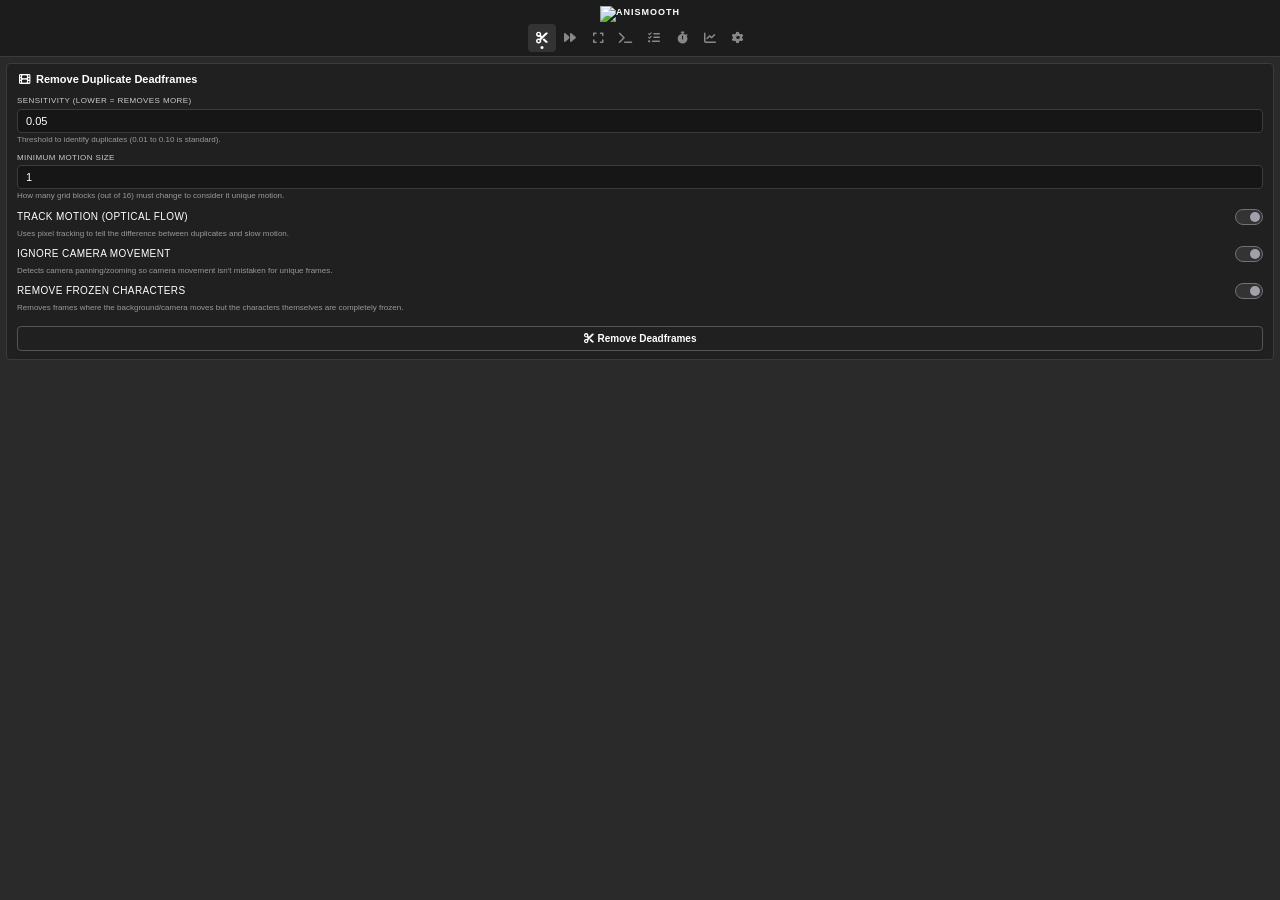
==== commit 72850794: "(add) Console log categories: filter by Upscale/Interpolate/Dedupe with parsed Python log levels" ====
--- a/AniSmooth/index.html
+++ b/AniSmooth/index.html
@@ -2,7 +2,7 @@
 <html>
 <head>
   <meta charset="utf-8">
-  <meta http-equiv="Content-Security-Policy" content="default-src 'self'; script-src 'self' 'unsafe-eval' 'unsafe-inline'; style-src 'self' 'unsafe-inline' https://cdnjs.cloudflare.com; font-src 'self' https://cdnjs.cloudflare.com; img-src 'self' data:; connect-src 'self';">
+  <meta http-equiv="Content-Security-Policy" content="default-src 'self'; script-src 'self' 'unsafe-inline'; style-src 'self' 'unsafe-inline' https://cdnjs.cloudflare.com; font-src 'self' https://cdnjs.cloudflare.com; img-src 'self' data:; connect-src 'self';">
   <title>AniSmooth</title>
   <link rel="stylesheet" href="https://cdnjs.cloudflare.com/ajax/libs/font-awesome/6.5.1/css/all.min.css" integrity="sha512-DTOQO9RWCH3ppGqcWaEA1BIZOC6xxalwEsw9c2QQeAIftl+Vegovlnee1c9QX4TctnWMn13TZye+giMm8e2LwA==" crossorigin="anonymous">
   <link rel="stylesheet" href="./css/style.css">
@@ -12,7 +12,7 @@
 <body>
   <div class="app">
     <header class="topbar">
-      <span class="topbar-brand" style="display: flex; align-items: center;"><img src="./AniSmooth-Logo.png" alt="AniSmooth" style="height: 22px; width: auto; object-fit: contain;"></span>
+      <span class="topbar-brand"><img src="./AniSmooth-Logo.png" alt="AniSmooth" style="height: 20px; width: auto; object-fit: contain;"></span>
       <nav class="topbar-nav">
         <button id="deadframesTabBtn" class="nav-icon active" title="Deadframes">
           <i class="fa-solid fa-scissors"></i>
@@ -128,29 +128,6 @@
             </div>
             <div class="info-card" id="interpFactorInfo"></div>
           </div>
-          <div class="form-group">
-            <label>Target File Size (MB) — optional</label>
-            <div class="toggle-row" style="padding:0;margin-bottom:4px;">
-              <span class="toggle-label" style="flex:1;">Enable size limit</span>
-              <input type="checkbox" class="toggle-input" id="interpEnableTargetSize">
-              <span class="toggle-switch"></span>
-            </div>
-            <input type="number" id="interpTargetSize" value="500" min="1" step="1" placeholder="500" disabled style="margin-top:4px;">
-            <span class="form-hint">Re-encodes output to stay under this size. Toggle off to keep raw quality.</span>
-          </div>
-          <div class="form-group">
-            <label for="interpPreset">Encoding Preset</label>
-            <select id="interpPreset" style="width:100%;background:#161616;border:1px solid #3c3c3c;border-radius:3px;color:#e5e7eb;padding:4px 6px;font-family:inherit;font-size:9px;">
-              <option value="ultrafast">Very Fast</option>
-              <option value="superfast">Faster</option>
-              <option value="veryfast">Fast</option>
-              <option value="medium">Medium</option>
-              <option value="slow">Slow</option>
-              <option value="slower" selected>Slower</option>
-              <option value="veryslow">Very Slow</option>
-            </select>
-            <span class="form-hint">Slower = better quality, smaller file. Faster = quicker encode, larger file.</span>
-          </div>
           <div class="btn-row">
             <button id="startInterpolateBtn" class="btn">
               <i class="fa-solid fa-plus"></i> Add to Queue
@@ -221,29 +198,6 @@
               </div>
             </div>
             <div class="info-card" id="upscaleScaleInfo"></div>
-          </div>
-          <div class="form-group">
-            <label>Target File Size (MB) — optional</label>
-            <div class="toggle-row" style="padding:0;margin-bottom:4px;">
-              <span class="toggle-label" style="flex:1;">Enable size limit</span>
-              <input type="checkbox" class="toggle-input" id="upscaleEnableTargetSize">
-              <span class="toggle-switch"></span>
-            </div>
-            <input type="number" id="upscaleTargetSize" value="500" min="1" step="1" placeholder="500" disabled style="margin-top:4px;">
-            <span class="form-hint">Re-encodes output to stay under this size. Toggle off to keep raw quality.</span>
-          </div>
-          <div class="form-group">
-            <label for="upscalePreset">Encoding Preset</label>
-            <select id="upscalePreset" style="width:100%;background:#161616;border:1px solid #3c3c3c;border-radius:3px;color:#e5e7eb;padding:4px 6px;font-family:inherit;font-size:9px;">
-              <option value="ultrafast">Very Fast</option>
-              <option value="superfast">Faster</option>
-              <option value="veryfast">Fast</option>
-              <option value="medium">Medium</option>
-              <option value="slow">Slow</option>
-              <option value="slower" selected>Slower</option>
-              <option value="veryslow">Very Slow</option>
-            </select>
-            <span class="form-hint">Slower = better quality, smaller file. Faster = quicker encode, larger file.</span>
           </div>
           <div class="btn-row">
             <button id="startUpscaleBtn" class="btn">
@@ -285,6 +239,12 @@
             <button id="consoleClearBtn" class="btn-sm"><i class="fa-solid fa-eraser"></i> Clear</button>
             <button id="consoleExportBtn" class="btn-sm"><i class="fa-solid fa-download"></i> Export</button>
           </div>
+        </div>
+        <div id="consoleCategories" class="console-categories">
+          <button class="console-cat active" data-mode="all">All</button>
+          <button class="console-cat" data-mode="upscale">Upscale</button>
+          <button class="console-cat" data-mode="interpolate">Interpolate</button>
+          <button class="console-cat" data-mode="dedupe">Dedupe</button>
         </div>
         <div id="consoleEntries" class="console-entries"></div>
       </div>
@@ -572,6 +532,61 @@
             </label>
             <span class="form-hint">Keeps an extra copy of the timeline pre-render alongside the processed output.</span>
           </div>
+          <div class="form-group">
+            <label class="toggle-row" style="padding:0;margin-bottom:6px;">
+              <span class="toggle-label" style="flex:1;">Delete failed output</span>
+              <input type="checkbox" class="toggle-input" id="outputCleanupFailed" checked>
+              <span class="toggle-switch"></span>
+            </label>
+            <span class="form-hint">Removes partially-written output files when processing fails.</span>
+          </div>
+        </div>
+
+        <div class="panel">
+          <div class="panel-head">
+            <i class="fa-solid fa-compress panel-head-icon"></i>
+            <span class="panel-title">Encoding</span>
+          </div>
+          <div class="form-group">
+            <label>Interpolation Target File Size (MB)</label>
+            <div class="toggle-row" style="padding:0;margin-bottom:4px;">
+              <span class="toggle-label" style="flex:1;">Enable size limit</span>
+              <input type="checkbox" class="toggle-input" id="interpEnableTargetSize">
+              <span class="toggle-switch"></span>
+            </div>
+            <input type="number" id="interpTargetSize" value="500" min="1" step="1" placeholder="500" disabled style="margin-top:4px;">
+          </div>
+          <div class="form-group">
+            <label for="interpPreset">Interpolation Preset</label>
+            <select id="interpPreset" style="width:100%;background:#161616;border:1px solid #3c3c3c;border-radius:3px;color:#e5e7eb;padding:4px 6px;font-family:inherit;font-size:9px;">
+              <option value="archival">Archival — near lossless (CRF 14)</option>
+              <option value="high" selected>High Quality (CRF 17)</option>
+              <option value="balanced">Balanced (CRF 20)</option>
+              <option value="fast">Fast (CRF 22)</option>
+              <option value="draft">Draft / Preview (CRF 26)</option>
+            </select>
+          </div>
+          <div style="border-top:1px solid #3c3c3c;margin:8px 0;"></div>
+          <div class="form-group">
+            <label>Upscale Target File Size (MB)</label>
+            <div class="toggle-row" style="padding:0;margin-bottom:4px;">
+              <span class="toggle-label" style="flex:1;">Enable size limit</span>
+              <input type="checkbox" class="toggle-input" id="upscaleEnableTargetSize">
+              <span class="toggle-switch"></span>
+            </div>
+            <input type="number" id="upscaleTargetSize" value="500" min="1" step="1" placeholder="500" disabled style="margin-top:4px;">
+          </div>
+          <div class="form-group">
+            <label for="upscalePreset">Upscale Preset</label>
+            <select id="upscalePreset" style="width:100%;background:#161616;border:1px solid #3c3c3c;border-radius:3px;color:#e5e7eb;padding:4px 6px;font-family:inherit;font-size:9px;">
+              <option value="archival">Archival — near lossless (CRF 14)</option>
+              <option value="high" selected>High Quality (CRF 17)</option>
+              <option value="balanced">Balanced (CRF 20)</option>
+              <option value="fast">Fast (CRF 22)</option>
+              <option value="draft">Draft / Preview (CRF 26)</option>
+            </select>
+          </div>
+          <span class="form-hint">Lower CRF = higher quality + larger file + slower encode. All presets use x264 with <code>-tune animation</code> for crisp anime line-art.</span>
         </div>
         </div>
 
--- a/AniSmooth/css/style.css
+++ b/AniSmooth/css/style.css
@@ -57,13 +57,13 @@
 
 /* ---- Topbar ---- */
 .topbar {
-  display: flex; align-items: center; justify-content: space-between;
-  height: 34px; padding: 0 4px 0 6px;
+  display: flex; flex-direction: column; align-items: center; justify-content: center;
+  gap: 2px; padding: 6px 4px 4px;
   background: #1c1c1c; border-bottom: 1px solid #3c3c3c;
   flex-shrink: 0;
 }
 .topbar-brand { font-size: 9px; font-weight: 700; color: #ffffff; letter-spacing: 1px; text-transform: uppercase; }
-.topbar-nav { display: flex; align-items: center; gap: 0; overflow-x: auto; }
+.topbar-nav { display: flex; align-items: center; justify-content: center; gap: 0; overflow-x: auto; }
 .topbar-nav::-webkit-scrollbar { height: 0; }
 
 .nav-icon {
@@ -168,8 +168,16 @@
 .console-bar-left input:focus { border-color: #ffffff; }
 .console-bar-right { display: flex; gap: 3px; flex-shrink: 0; }
 
+.console-categories { display: flex; gap: 3px; margin-bottom: 5px; }
+.console-cat {
+  background: #2a2a2a; border: 1px solid #3c3c3c; color: #aaaaaa;
+  padding: 3px 10px; border-radius: 10px; font-size: 9px; cursor: pointer; transition: none;
+}
+.console-cat:hover { border-color: #666666; color: #dddddd; }
+.console-cat.active { background: #ffffff; color: #161616; border-color: #ffffff; }
+
 .console-entries {
-  height: calc(100vh - 110px); overflow-y: auto;
+  height: calc(100vh - 135px); overflow-y: auto;
   background: #161616; border: 1px solid #3c3c3c; border-radius: 4px;
   padding: 6px; font-family: 'Consolas','Courier New',monospace; font-size: 10px; line-height: 1.5;
 }
@@ -182,6 +190,10 @@
 .console-entry-icon { display: flex; align-items: center; }
 .console-entry-icon svg { width: 10px; height: 10px; }
 .console-entry-source { font-weight: 500; }
+.console-entry-mode {
+  font-size: 7px; padding: 0px 5px; border-radius: 6px; background: #3c3c3c; color: #aaaaaa;
+  text-transform: capitalize;
+}
 .console-entry-time { margin-left: auto; font-size: 8px; opacity: .6; }
 .console-entry-message { font-size: 10px; color: #ffffff; word-break: break-word; }
 .console-empty { display: flex; flex-direction: column; align-items: center; justify-content: center; height: 100%; color: #cccccc; gap: 6px; }
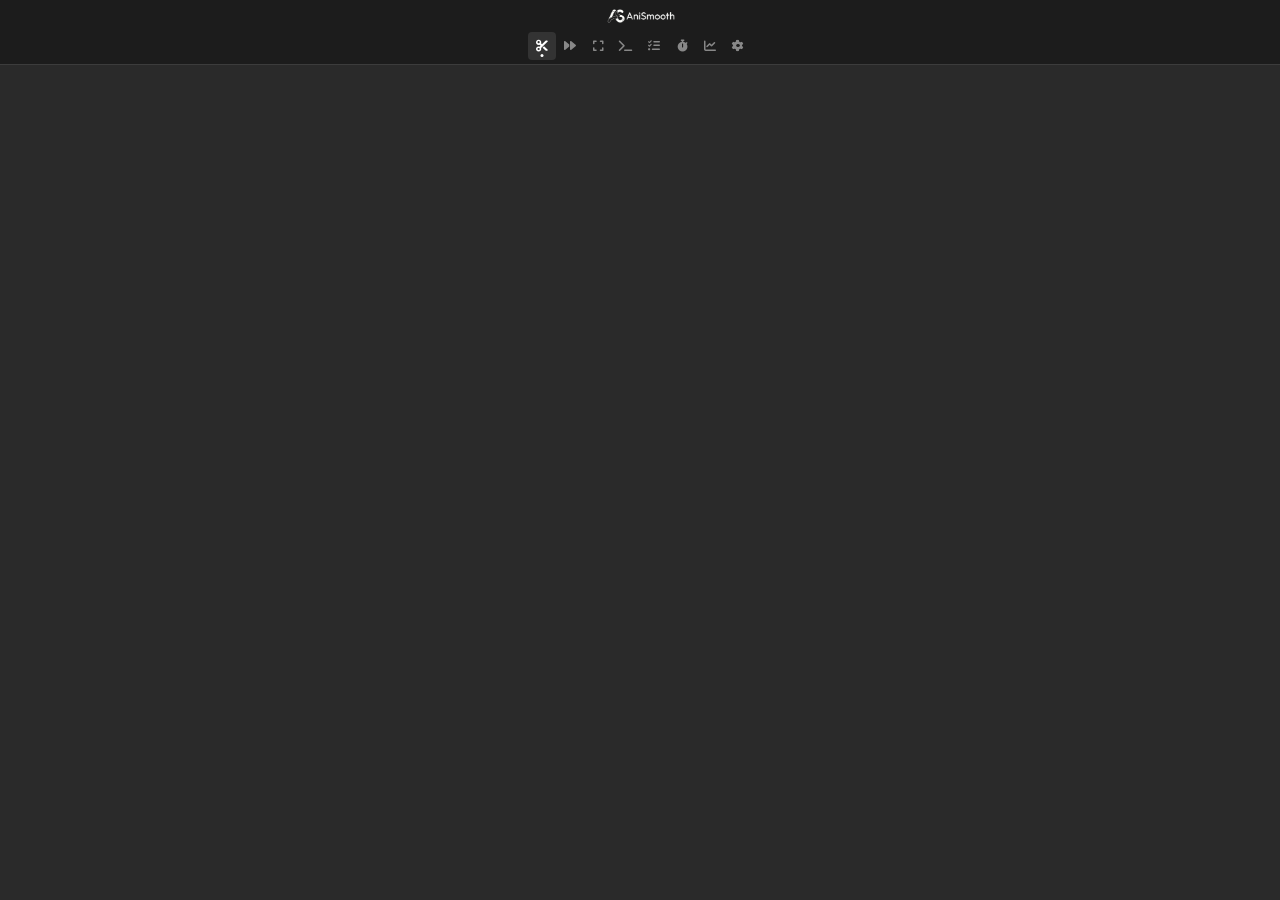
==== commit 30230167: "(fix) Update all logo paths to images/ directory for unified dark/light theme support" ====
--- a/AniSmooth/index.html
+++ b/AniSmooth/index.html
@@ -1,5 +1,5 @@
 <!doctype html>
-<html>
+<html data-theme="dark">
 <head>
   <meta charset="utf-8">
   <meta http-equiv="Content-Security-Policy" content="default-src 'self'; script-src 'self' 'unsafe-inline'; style-src 'self' 'unsafe-inline' https://cdnjs.cloudflare.com; font-src 'self' https://cdnjs.cloudflare.com; img-src 'self' data:; connect-src 'self';">
@@ -7,12 +7,13 @@
   <link rel="stylesheet" href="https://cdnjs.cloudflare.com/ajax/libs/font-awesome/6.5.1/css/all.min.css" integrity="sha512-DTOQO9RWCH3ppGqcWaEA1BIZOC6xxalwEsw9c2QQeAIftl+Vegovlnee1c9QX4TctnWMn13TZye+giMm8e2LwA==" crossorigin="anonymous">
   <link rel="stylesheet" href="./css/style.css">
   <link rel="stylesheet" href="./css/toolsSetup.css">
+  <script src="./js/utils/tabLoader.js"></script>
 </head>
 
 <body>
   <div class="app">
     <header class="topbar">
-      <span class="topbar-brand"><img src="./AniSmooth-Logo.png" alt="AniSmooth" style="height: 20px; width: auto; object-fit: contain;"></span>
+      <span class="topbar-brand"><img id="brandLogo" src="./images/AniSmooth-Logo.png" alt="AniSmooth" style="height: 20px; width: auto; object-fit: contain;"></span>
       <nav class="topbar-nav">
         <button id="deadframesTabBtn" class="nav-icon active" title="Deadframes">
           <i class="fa-solid fa-scissors"></i>
@@ -42,611 +43,14 @@
     </header>
 
     <main class="content">
-      
-      <div id="deadframesView" class="tab-content">
-        <div class="panel">
-          <div class="panel-head">
-            <i class="fa-solid fa-film panel-head-icon"></i>
-            <span class="panel-title">Remove Duplicate Deadframes</span>
-          </div>
-          <div class="form-group">
-            <label for="deadframeThreshold">Sensitivity (Lower = Removes More)</label>
-            <input type="number" id="deadframeThreshold" value="0.05" min="0.0" max="1.0" step="0.01">
-            <span class="form-hint">Threshold to identify duplicates (0.01 to 0.10 is standard).</span>
-          </div>
-          <div class="form-group">
-            <label for="deadframeRegionSensitivity">Minimum Motion Size</label>
-            <input type="number" id="deadframeRegionSensitivity" value="1" min="1" max="16" step="1">
-            <span class="form-hint">How many grid blocks (out of 16) must change to consider it unique motion.</span>
-          </div>
-          <div class="form-group">
-            <label class="toggle-row" style="padding:0;margin-bottom:4px;">
-              <span class="toggle-label" style="flex:1;">Track Motion (Optical Flow)</span>
-              <input type="checkbox" class="toggle-input" id="deadframeOpticalFlow" checked>
-              <span class="toggle-switch"></span>
-            </label>
-            <span class="form-hint">Uses pixel tracking to tell the difference between duplicates and slow motion.</span>
-          </div>
-          <div class="form-group">
-            <label class="toggle-row" style="padding:0;margin-bottom:4px;">
-              <span class="toggle-label" style="flex:1;">Ignore Camera Movement</span>
-              <input type="checkbox" class="toggle-input" id="deadframeCameraComp" checked>
-              <span class="toggle-switch"></span>
-            </label>
-            <span class="form-hint">Detects camera panning/zooming so camera movement isn't mistaken for unique frames.</span>
-          </div>
-          <div class="form-group" style="margin-bottom: 12px;">
-            <label class="toggle-row" style="padding:0;margin-bottom:4px;">
-              <span class="toggle-label" style="flex:1;">Remove Frozen Characters</span>
-              <input type="checkbox" class="toggle-input" id="deadframeStaticSubject" checked>
-              <span class="toggle-switch"></span>
-            </label>
-            <span class="form-hint">Removes frames where the background/camera moves but the characters themselves are completely frozen.</span>
-          </div>
-          <button id="removeDeadframesBtn" class="btn">
-            <i class="fa-solid fa-scissors"></i> Remove Deadframes
-          </button>
-        </div>
-      </div>
-
-      
-      <div id="interpolationView" class="tab-content hidden">
-        <div class="panel">
-          <div class="panel-head">
-            <i class="fa-solid fa-forward-step panel-head-icon"></i>
-            <span class="panel-title">RIFE Interpolation</span>
-          </div>
-          <div class="form-group">
-            <div id="interpLayerInfo"></div>
-          </div>
-          <div class="form-group">
-            <label>Model</label>
-            <div class="custom-select" id="interpolationModel">
-              <div class="select-trigger">
-                <span class="select-value"><i class="fa-solid fa-microchip"></i> RIFE 4.25 HEAVY Cuda</span>
-                <i class="fa-solid fa-chevron-down select-arrow"></i>
-              </div>
-              <div class="select-options">
-                <div class="select-option active" data-value="rife4.25-heavy" data-label="RIFE 4.25 HEAVY Cuda"><i class="fa-solid fa-microchip"></i> RIFE 4.25 HEAVY Cuda</div>
-                <div class="select-option" data-value="rife4.25" data-label="RIFE 4.25 Cuda"><i class="fa-solid fa-microchip"></i> RIFE 4.25 Cuda</div>
-                <div class="select-sep"><span>TensorRT</span></div>
-                <div class="select-option" data-value="rife4.25-heavy-tensorrt" data-label="RIFE 4.25 HEAVY TensorRT"><i class="fa-solid fa-bolt"></i> RIFE 4.25 HEAVY TensorRT</div>
-                <div class="select-option" data-value="rife4.25-tensorrt" data-label="RIFE 4.25 TensorRT"><i class="fa-solid fa-bolt"></i> RIFE 4.25 TensorRT</div>
-              </div>
-            </div>
-            <div class="info-card" id="interpModelInfo"></div>
-          </div>
-          <div class="form-group">
-            <label>Factor</label>
-            <div class="factor-presets" id="interpolationFactor">
-              <button class="factor-btn active" data-value="2">2×</button>
-              <button class="factor-btn" data-value="4">4×</button>
-              <button class="factor-btn" data-value="6">6×</button>
-              <button class="factor-btn" data-value="8">8×</button>
-              <button class="factor-btn" data-value="10">10×</button>
-              <input type="number" class="factor-custom" id="interpFactorCustom" placeholder="custom" min="2" max="64" value="">
-            </div>
-            <div class="info-card" id="interpFactorInfo"></div>
-          </div>
-          <div class="btn-row">
-            <button id="startInterpolateBtn" class="btn">
-              <i class="fa-solid fa-plus"></i> Add to Queue
-            </button>
-            <button id="previewInterpolateBtn" class="btn" style="flex:0.4;">
-              <i class="fa-solid fa-play"></i> Preview
-            </button>
-            <button id="cancelInterpolateBtn" class="btn btn-cancel" style="display:none;">
-              <i class="fa-solid fa-stop"></i> Cancel
-            </button>
-          </div>
-          <div id="interpPreviewBar" class="progress-wrap" style="display:none;">
-            <div class="progress-track">
-              <div id="interpPreviewFill" class="progress-fill"></div>
-            </div>
-            <div class="progress-info">
-              <span id="interpPreviewLabel">Preview</span>
-              <span id="interpPreviewPercent">0%</span>
-            </div>
-          </div>
-          <div class="progress-wrap">
-            <div class="progress-track">
-              <div id="interpolationProgressFill" class="progress-fill"></div>
-            </div>
-            <div class="progress-info">
-              <span id="interpolationProgressLabel">Ready</span>
-              <span id="interpolationProgressPercent">0%</span>
-            </div>
-          </div>
-        </div>
-      </div>
-
-      
-      <div id="upscaleView" class="tab-content hidden">
-        <div class="panel">
-          <div class="panel-head">
-            <i class="fa-solid fa-maximize panel-head-icon"></i>
-            <span class="panel-title">Video Upscaling</span>
-          </div>
-          <div class="form-group">
-            <div id="upscaleLayerInfo"></div>
-          </div>
-          <div class="form-group">
-            <label>Model</label>
-            <div class="custom-select" id="upscaleModel">
-              <div class="select-trigger">
-                <span class="select-value"><i class="fa-solid fa-microchip"></i> Adore Cuda</span>
-                <i class="fa-solid fa-chevron-down select-arrow"></i>
-              </div>
-              <div class="select-options">
-                <div class="select-option active" data-value="adore" data-label="Adore Cuda"><i class="fa-solid fa-microchip"></i> Adore Cuda</div>
-                <div class="select-sep"><span>Sharp Detail</span></div>
-                <div class="select-option" data-value="fallin_soft" data-label="Fallin Soft Cuda"><i class="fa-solid fa-microchip"></i> Fallin Soft Cuda</div>
-              </div>
-            </div>
-            <div class="info-card" id="upscaleModelInfo"></div>
-          </div>
-          <div class="form-group">
-            <label>Multiplier</label>
-            <div class="custom-select" id="upscaleScale">
-              <div class="select-trigger">
-                <span class="select-value">2x</span>
-                <i class="fa-solid fa-chevron-down select-arrow"></i>
-              </div>
-              <div class="select-options">
-                <div class="select-option active" data-value="2">2x</div>
-                <div class="select-option" data-value="4">4x</div>
-              </div>
-            </div>
-            <div class="info-card" id="upscaleScaleInfo"></div>
-          </div>
-          <div class="btn-row">
-            <button id="startUpscaleBtn" class="btn">
-              <i class="fa-solid fa-plus"></i> Add to Queue
-            </button>
-            <button id="previewUpscaleBtn" class="btn" style="flex:0.4;">
-              <i class="fa-solid fa-play"></i> Preview
-            </button>
-          </div>
-          <div id="upscalePreviewBar" class="progress-wrap" style="display:none;">
-            <div class="progress-track">
-              <div id="upscalePreviewFill" class="progress-fill"></div>
-            </div>
-            <div class="progress-info">
-              <span id="upscalePreviewLabel">Preview</span>
-              <span id="upscalePreviewPercent">0%</span>
-            </div>
-          </div>
-          <div class="progress-wrap">
-            <div class="progress-track">
-              <div id="upscaleProgressFill" class="progress-fill"></div>
-            </div>
-            <div class="progress-info">
-              <span id="upscaleProgressLabel">Ready</span>
-              <span id="upscaleProgressPercent">0%</span>
-            </div>
-          </div>
-        </div>
-      </div>
-
-      
-      <div id="consoleView" class="tab-content hidden">
-        <div class="console-bar">
-          <div class="console-bar-left">
-            <i class="fa-solid fa-magnifying-glass console-search-icon"></i>
-            <input id="consoleSearch" type="text" placeholder="Filter logs...">
-          </div>
-          <div class="console-bar-right">
-            <button id="consoleClearBtn" class="btn-sm"><i class="fa-solid fa-eraser"></i> Clear</button>
-            <button id="consoleExportBtn" class="btn-sm"><i class="fa-solid fa-download"></i> Export</button>
-          </div>
-        </div>
-        <div id="consoleCategories" class="console-categories">
-          <button class="console-cat active" data-mode="all">All</button>
-          <button class="console-cat" data-mode="upscale">Upscale</button>
-          <button class="console-cat" data-mode="interpolate">Interpolate</button>
-          <button class="console-cat" data-mode="dedupe">Dedupe</button>
-        </div>
-        <div id="consoleEntries" class="console-entries"></div>
-      </div>
-
-      
-      <div id="queueView" class="tab-content hidden">
-        <div class="panel">
-          <div class="panel-head">
-            <i class="fa-solid fa-list-check panel-head-icon"></i>
-            <span class="panel-title">Process Queue</span>
-          </div>
-          <div class="queue-toolbar">
-            <button id="queueCancelBtn" class="btn-sm" style="display:none;">
-              <i class="fa-solid fa-stop"></i> Cancel All
-            </button>
-            <div style="flex:1;"></div>
-            <button id="queueClearBtn" class="btn-sm" style="display:none;">
-              <i class="fa-solid fa-broom"></i> Clear Done
-            </button>
-          </div>
-          <div id="queueEntries" class="queue-entries"></div>
-        </div>
-      </div>
-
-      
-      <div id="stopwatchView" class="tab-content hidden">
-        <div class="panel" style="text-align:center;padding:10px;">
-          <div class="stopwatch-time-lg" id="stopwatchTime">00:00:00</div>
-          <div class="stopwatch-controls" style="margin-top:8px;display:flex;gap:6px;justify-content:center;">
-            <button class="btn btn-primary" id="stopwatchToggle" style="width:auto;padding:4px 14px;font-size:9px;">
-              <i class="fa-solid fa-play"></i> Start
-            </button>
-            <button class="btn btn-secondary" id="stopwatchReset" style="width:auto;padding:4px 14px;font-size:9px;">
-              <i class="fa-solid fa-rotate-left"></i> Reset
-            </button>
-          </div>
-          <div class="stopwatch-settings" style="margin-top:12px;text-align:left;">
-            <div class="form-group" style="margin-bottom:0;">
-              <label class="toggle-row" style="padding:0;">
-                <span class="toggle-label" style="flex:1;font-size:9px;">Auto-start on project open</span>
-                <input type="checkbox" class="toggle-input" id="stopwatchAutostart">
-                <span class="toggle-switch"></span>
-              </label>
-            </div>
-          </div>
-        </div>
-      </div>
-
-      
-      <div id="sysmonView" class="tab-content hidden">
-        <div class="panel">
-          <div class="panel-head">
-            <i class="fa-solid fa-chart-line panel-head-icon"></i>
-            <span class="panel-title">System Monitor</span>
-          </div>
-          <div class="form-group">
-            <span class="form-hint" style="margin-bottom: 12px; display: block;">Real-time CPU, RAM, and GPU diagnostics fetched via Python.</span>
-          </div>
-          <div id="sysmonDetails" class="env-list">
-            <div class="env-row"><i class="fa-solid fa-spinner fa-spin"></i> <span>Initializing monitor...</span></div>
-          </div>
-          <button id="sysmonRefreshBtn" class="btn" style="margin-top: 15px;">
-            <i class="fa-solid fa-arrows-rotate"></i> Refresh Metrics
-          </button>
-        </div>
-      </div>
-
-      
-      <div id="settingsView" class="tab-content hidden">
-        <div style="text-align: center; margin-bottom: 12px; margin-top: 4px;">
-          <img src="./AniSmooth Logo-Only.png" alt="AniSmooth" style="height: 72px; width: auto; object-fit: contain; opacity: 0.85;">
-        </div>
-        <nav class="sub-nav" id="settingsSubNav">
-          <button class="sub-tab active" data-cat="system" title="System">
-            <i class="fa-solid fa-microchip"></i>
-          </button>
-          <button class="sub-tab" data-cat="output" title="Output">
-            <i class="fa-solid fa-folder-open"></i>
-          </button>
-          <button class="sub-tab" data-cat="python" title="Python">
-            <i class="fa-brands fa-python"></i>
-          </button>
-          <button class="sub-tab" data-cat="tools" title="Tools">
-            <i class="fa-solid fa-toolbox"></i>
-          </button>
-          <button class="sub-tab" data-cat="interface" title="Interface">
-            <i class="fa-solid fa-sliders"></i>
-          </button>
-          <button class="sub-tab" data-cat="presets" title="Presets">
-            <i class="fa-solid fa-bookmark"></i>
-          </button>
-        </nav>
-
-        <div class="settings-cat" id="settingsCatSystem">
-
-          <div class="panel">
-            <div class="panel-head">
-              <i class="fa-solid fa-microchip panel-head-icon"></i>
-              <span class="panel-title">Hardware Mode</span>
-            </div>
-            <div class="form-group">
-              <div class="ts-gpu-choice" id="settingsGpuChoice">
-                <div class="ts-gpu-option" id="settingsGpuOptionGpu" onclick="changeGpuMode('gpu')">
-                  <div class="ts-gpu-option-icon"><i class="fa-solid fa-microchip"></i></div>
-                  <div class="ts-gpu-option-info">
-                    <div class="ts-gpu-option-title">GPU Acceleration</div>
-                    <div class="ts-gpu-option-desc">NVIDIA GPU with CUDA. Faster processing.</div>
-                  </div>
-                  <div class="ts-gpu-option-check" id="settingsGpuCheckGpu"></div>
-                </div>
-                <div class="ts-gpu-option" id="settingsGpuOptionCpu" onclick="changeGpuMode('cpu')">
-                  <div class="ts-gpu-option-icon"><i class="fa-solid fa-computer"></i></div>
-                  <div class="ts-gpu-option-info">
-                    <div class="ts-gpu-option-title">CPU Only</div>
-                    <div class="ts-gpu-option-desc">Slower but works on any system.</div>
-                  </div>
-                  <div class="ts-gpu-option-check" id="settingsGpuCheckCpu"></div>
-                </div>
-              </div>
-              <div id="settingsGpuStatus" style="margin-top:8px;"></div>
-            </div>
-          </div>
-
-          <div class="panel">
-            <div class="panel-head">
-              <i class="fa-solid fa-microchip panel-head-icon"></i>
-              <span class="panel-title">GPU</span>
-            </div>
-            <div class="gpu-card" id="gpuCard">
-              <div class="gpu-status-row">
-                <div class="gpu-indicator" id="gpuIndicator">
-                  <i class="fa-solid fa-circle-notch fa-spin"></i>
-                </div>
-                <div class="gpu-main-info">
-                  <div class="gpu-name" id="gpuName">Detecting GPU...</div>
-                  <div class="gpu-meta" id="gpuMeta"></div>
-                </div>
-                <button id="refreshGpuBtn" class="btn-sm" title="Refresh GPU info">
-                  <i class="fa-solid fa-arrows-rotate"></i>
-                </button>
-              </div>
-              <div class="gpu-details" id="gpuDetails">
-                <div class="gpu-stat">
-                  <span class="gpu-stat-label">VRAM</span>
-                  <div class="gpu-vram-bar-wrap">
-                    <div class="gpu-vram-bar">
-                      <div class="gpu-vram-fill" id="gpuVramFill"></div>
-                    </div>
-                    <span class="gpu-vram-text" id="gpuVramText">--</span>
-                  </div>
-                </div>
-                <div class="gpu-badges" id="gpuBadges"></div>
-                <div class="gpu-actions" id="gpuActions" style="display:none;margin-top:8px;"></div>
-                <div id="gpuInstallLog" style="display:none;"></div>
-              </div>
-            </div>
-          </div>
-
-          <div class="panel">
-            <div class="panel-head">
-              <i class="fa-solid fa-cubes panel-head-icon"></i>
-              <span class="panel-title">CUDA &amp; PyTorch</span>
-            </div>
-            <div id="cudaInfo" class="env-list">
-              <div class="env-row"><i class="fa-solid fa-spinner fa-spin"></i> <span>Waiting for GPU scan...</span></div>
-            </div>
-          </div>
-
-          <div class="panel">
-            <div class="panel-head">
-              <i class="fa-solid fa-desktop panel-head-icon"></i>
-              <span class="panel-title">System</span>
-            </div>
-            <div id="sysInfo" class="env-list">
-              <div class="env-row">Loading...</div>
-            </div>
-          </div>
-        </div>
-
-        <div class="settings-cat hidden" id="settingsCatInterface">
-        <div class="panel">
-          <div class="panel-head">
-            <i class="fa-solid fa-sliders panel-head-icon"></i>
-            <span class="panel-title">Navbar Tabs</span>
-          </div>
-          <span class="form-hint" style="margin-bottom:8px;display:block;">Show or hide tabs in the top navigation bar. Settings cannot be hidden.</span>
-          <div id="interfaceToggles"></div>
-        </div>
-
-        <div class="panel">
-          <div class="panel-head">
-            <i class="fa-solid fa-microchip panel-head-icon"></i>
-            <span class="panel-title">Interpolation Models</span>
-          </div>
-          <span class="form-hint" style="margin-bottom:6px;display:block;">Choose which models appear in the interpolation dropdown.</span>
-          <div id="interpModelToggles"></div>
-        </div>
-
-        <div class="panel">
-          <div class="panel-head">
-            <i class="fa-solid fa-maximize panel-head-icon"></i>
-            <span class="panel-title">Upscale Models</span>
-          </div>
-          <span class="form-hint" style="margin-bottom:6px;display:block;">Choose which models appear in the upscale dropdown.</span>
-          <div id="upscaleModelToggles"></div>
-        </div>
-        </div>
-
-        <div class="settings-cat hidden" id="settingsCatPresets">
-        <div class="panel">
-          <div class="panel-head">
-            <i class="fa-solid fa-bookmark panel-head-icon"></i>
-            <span class="panel-title">Presets</span>
-          </div>
-          <span class="form-hint" style="margin-bottom:8px;display:block;">Save, load, and share your settings configurations. Export to share with others.</span>
-          <div class="btn-row" style="margin-bottom:8px;">
-            <button id="presetSaveBtn" class="btn"><i class="fa-solid fa-floppy-disk"></i> Save Current</button>
-            <button id="presetImportBtn" class="btn"><i class="fa-solid fa-file-import"></i> Import</button>
-          </div>
-          <div class="preset-legend" style="display:flex;gap:4px;flex-wrap:wrap;margin-bottom:8px;padding:4px 0 6px 0;font-size:8px;color:#aaaaaa;border-bottom:1px solid #3c3c3c;justify-content:space-between;align-items:center;">
-            <span style="display:inline-flex;align-items:center;gap:3px;"><span class="preset-dot preset-dot-i" style="width:4px;height:4px;margin:0;"></span> Interp</span>
-            <span style="display:inline-flex;align-items:center;gap:3px;"><span class="preset-dot preset-dot-u" style="width:4px;height:4px;margin:0;"></span> Upscale</span>
-            <span style="display:inline-flex;align-items:center;gap:3px;"><span class="preset-dot preset-dot-d" style="width:4px;height:4px;margin:0;"></span> Deadframes</span>
-            <span style="display:inline-flex;align-items:center;gap:3px;"><span class="preset-dot preset-dot-o" style="width:4px;height:4px;margin:0;"></span> Output</span>
-            <span style="display:inline-flex;align-items:center;gap:3px;"><span class="preset-dot preset-dot-p" style="width:4px;height:4px;margin:0;"></span> Python</span>
-          </div>
-          <div id="presetList" class="preset-list"></div>
-        </div>
-        </div>
-
-        <div class="settings-cat hidden" id="settingsCatOutput">
-        <div class="panel">
-          <div class="panel-head">
-            <i class="fa-solid fa-folder-open panel-head-icon"></i>
-            <span class="panel-title">Output Folder</span>
-          </div>
-          <div class="form-group">
-            <label>Save Location</label>
-            <div class="folder-row">
-              <div id="outputFolderText" class="folder-text">Select output...</div>
-              <button id="chooseOutputFolderBtn" class="btn-sm"><i class="fa-solid fa-folder"></i></button>
-            </div>
-            <span class="form-hint">All processed files and pre-renders are saved here.</span>
-          </div>
-        </div>
-
-        <div class="panel">
-          <div class="panel-head">
-            <i class="fa-solid fa-file-signature panel-head-icon"></i>
-            <span class="panel-title">File Naming</span>
-          </div>
-          <div class="form-group">
-            <label for="outputPrefix">Prefix</label>
-            <input type="text" id="outputPrefix" value="AniSmooth" maxlength="24">
-            <span class="form-hint">Prepended to all output filenames.</span>
-          </div>
-            <div class="form-group">
-              <label for="outputTimestamp">Include Timestamp</label>
-              <label class="toggle-row" style="padding:0;">
-                <input type="checkbox" class="toggle-input" id="outputTimestamp" checked>
-                <span class="toggle-switch"></span>
-                <span style="font-size:9px;color:#aaaaaa;margin-left:4px;">Prevents overwrites</span>
-              </label>
-            </div>
-        </div>
-
-        <div class="panel">
-          <div class="panel-head">
-            <i class="fa-solid fa-sliders panel-head-icon"></i>
-            <span class="panel-title">Behavior</span>
-          </div>
-          <div class="form-group">
-            <label class="toggle-row" style="padding:0;margin-bottom:6px;">
-              <span class="toggle-label" style="flex:1;">Auto-import to AE</span>
-              <input type="checkbox" class="toggle-input" id="outputAutoImport" checked>
-              <span class="toggle-switch"></span>
-            </label>
-            <span class="form-hint">Automatically adds processed files to the active composition.</span>
-          </div>
-          <div class="form-group">
-            <label class="toggle-row" style="padding:0;margin-bottom:6px;">
-              <span class="toggle-label" style="flex:1;">Save pre-render copy</span>
-              <input type="checkbox" class="toggle-input" id="outputKeepPrerender" checked>
-              <span class="toggle-switch"></span>
-            </label>
-            <span class="form-hint">Keeps an extra copy of the timeline pre-render alongside the processed output.</span>
-          </div>
-          <div class="form-group">
-            <label class="toggle-row" style="padding:0;margin-bottom:6px;">
-              <span class="toggle-label" style="flex:1;">Delete failed output</span>
-              <input type="checkbox" class="toggle-input" id="outputCleanupFailed" checked>
-              <span class="toggle-switch"></span>
-            </label>
-            <span class="form-hint">Removes partially-written output files when processing fails.</span>
-          </div>
-        </div>
-
-        <div class="panel">
-          <div class="panel-head">
-            <i class="fa-solid fa-compress panel-head-icon"></i>
-            <span class="panel-title">Encoding</span>
-          </div>
-          <div class="form-group">
-            <label>Interpolation Target File Size (MB)</label>
-            <div class="toggle-row" style="padding:0;margin-bottom:4px;">
-              <span class="toggle-label" style="flex:1;">Enable size limit</span>
-              <input type="checkbox" class="toggle-input" id="interpEnableTargetSize">
-              <span class="toggle-switch"></span>
-            </div>
-            <input type="number" id="interpTargetSize" value="500" min="1" step="1" placeholder="500" disabled style="margin-top:4px;">
-          </div>
-          <div class="form-group">
-            <label for="interpPreset">Interpolation Preset</label>
-            <select id="interpPreset" style="width:100%;background:#161616;border:1px solid #3c3c3c;border-radius:3px;color:#e5e7eb;padding:4px 6px;font-family:inherit;font-size:9px;">
-              <option value="archival">Archival — near lossless (CRF 14)</option>
-              <option value="high" selected>High Quality (CRF 17)</option>
-              <option value="balanced">Balanced (CRF 20)</option>
-              <option value="fast">Fast (CRF 22)</option>
-              <option value="draft">Draft / Preview (CRF 26)</option>
-            </select>
-          </div>
-          <div style="border-top:1px solid #3c3c3c;margin:8px 0;"></div>
-          <div class="form-group">
-            <label>Upscale Target File Size (MB)</label>
-            <div class="toggle-row" style="padding:0;margin-bottom:4px;">
-              <span class="toggle-label" style="flex:1;">Enable size limit</span>
-              <input type="checkbox" class="toggle-input" id="upscaleEnableTargetSize">
-              <span class="toggle-switch"></span>
-            </div>
-            <input type="number" id="upscaleTargetSize" value="500" min="1" step="1" placeholder="500" disabled style="margin-top:4px;">
-          </div>
-          <div class="form-group">
-            <label for="upscalePreset">Upscale Preset</label>
-            <select id="upscalePreset" style="width:100%;background:#161616;border:1px solid #3c3c3c;border-radius:3px;color:#e5e7eb;padding:4px 6px;font-family:inherit;font-size:9px;">
-              <option value="archival">Archival — near lossless (CRF 14)</option>
-              <option value="high" selected>High Quality (CRF 17)</option>
-              <option value="balanced">Balanced (CRF 20)</option>
-              <option value="fast">Fast (CRF 22)</option>
-              <option value="draft">Draft / Preview (CRF 26)</option>
-            </select>
-          </div>
-          <span class="form-hint">Lower CRF = higher quality + larger file + slower encode. All presets use x264 with <code>-tune animation</code> for crisp anime line-art.</span>
-        </div>
-        </div>
-
-        <div class="settings-cat hidden" id="settingsCatPython">
-        <div class="panel">
-          <div class="panel-head">
-            <i class="fa-brands fa-python panel-head-icon"></i>
-            <span class="panel-title">Python</span>
-          </div>
-          <div class="form-group">
-            <label for="pythonPathInput">Executable Path</label>
-            <input type="text" id="pythonPathInput" value="python">
-          </div>
-        </div>
-        </div>
-
-        <div class="settings-cat hidden" id="settingsCatTools">
-        <div class="panel">
-          <div class="panel-head">
-            <i class="fa-solid fa-toolbox panel-head-icon"></i>
-            <span class="panel-title">Environment</span>
-          </div>
-          <div id="envInfoList" class="env-list">
-            <div class="env-row"><i class="fa-solid fa-spinner fa-spin"></i> <span>Loading...</span></div>
-          </div>
-        </div>
-
-        <div class="panel">
-          <div class="panel-head">
-            <i class="fa-solid fa-folder-tree panel-head-icon"></i>
-            <span class="panel-title">Folders</span>
-          </div>
-          <div class="env-actions" id="envFolderActions"></div>
-        </div>
-
-        <div class="panel">
-          <div class="panel-head">
-            <i class="fa-solid fa-database panel-head-icon"></i>
-            <span class="panel-title">Model Manager</span>
-          </div>
-          <div id="modelManagerList" class="model-list">
-            <div class="model-empty"><i class="fa-solid fa-spinner fa-spin"></i> Scanning...</div>
-          </div>
-        </div>
-
-        <div class="panel">
-          <div class="panel-head">
-            <i class="fa-solid fa-wrench panel-head-icon"></i>
-            <span class="panel-title">Maintenance</span>
-          </div>
-          <button id="rerunSetupBtn" class="btn">
-            <i class="fa-solid fa-arrows-rotate"></i> Rerun Setup Wizard
-          </button>
-          <button id="repairPackagesBtn" class="btn" style="margin-top:6px;">
-            <i class="fa-solid fa-cubes"></i> Repair / Install Python Packages
-          </button>
-          <div id="repairLog" style="display:none;margin-top:6px;"></div>
-        </div>
-        </div>
-      </div>
+      <div data-tab="deadframes"></div>
+      <div data-tab="interpolation"></div>
+      <div data-tab="upscale"></div>
+      <div data-tab="console"></div>
+      <div data-tab="queue"></div>
+      <div data-tab="stopwatch"></div>
+      <div data-tab="sysmon"></div>
+      <div data-tab="settings"></div>
     </main>
   </div>
 
--- a/AniSmooth/css/style.css
+++ b/AniSmooth/css/style.css
@@ -186,6 +186,7 @@
 .console-warn { border-left-color: #f59e0b; color: #fcd34d; }
 .console-success { border-left-color: #10b981; color: #a7f3d0; }
 .console-info { border-left-color: #ffffff; }
+.console-debug { border-left-color: #6b7280; color: #9ca3af; }
 .console-entry-header { display: flex; align-items: center; gap: 4px; font-size: 9px; color: #cccccc; margin-bottom: 1px; }
 .console-entry-icon { display: flex; align-items: center; }
 .console-entry-icon svg { width: 10px; height: 10px; }
